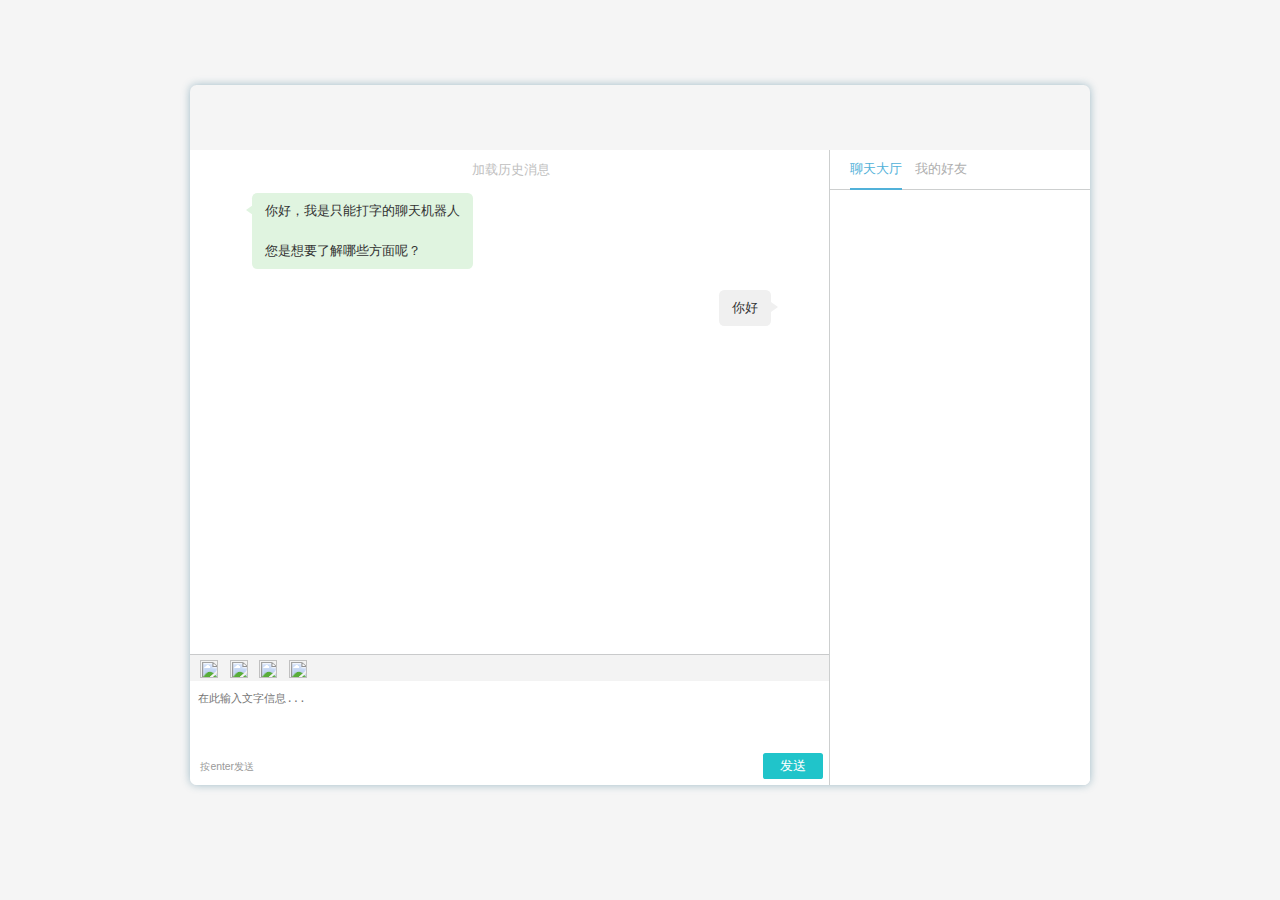
==== gb-web/src/main/resources/templates/msg2.html @ 9d057cdd "2020/4/21 v1.3" ====
<html lang="zh">
<head>
    <meta charset="utf-8">
    <meta http-equiv="X-UA-Compatible" content="IE=edge">
    <meta name="format-detection" content="telephone=no">
    <meta http-equiv="X-UA-Compatible" content="IE=edge,chrome=1">
    <meta name="viewport" content="width=device-width, initial-scale=1.0, user-scalable=0, minimum-scale=1.0, maximum-scale=1.0">
    <meta name="mobile-web-app-capable" content="yes">
    <meta name="apple-mobile-web-app-capable" content="yes">
    <meta content="yes" name="apple-mobile-web-app-capable">
    <meta content="yes" name="apple-touch-fullscreen">
    <meta name="full-screen" content="yes">
    <meta content="default" name="apple-mobile-web-app-status-bar-style">
    <meta name="screen-orientation" content="portrait">
    <meta name="browsermode" content="application">
    <meta name="msapplication-tap-highlight" content="no">
    <meta name="x5-orientation" content="portrait">
    <meta name="x5-fullscreen" content="true">
    <meta name="x5-page-mode" content="app">
    <base target="_blank">
    <title>会话_聊天机器人</title>
    <link rel="stylesheet" href="../static/css/chat.css">
    <script src="../static/js/jQuery/jQuery.js"></script>
</head>
<body lang="zh" style="background-color: whitesmoke">
<div class="abs cover contaniner" >
    <div class="abs cover pnl" >
<!--        <div class="top" style="height: 30px">美食家老八</div>-->
        <div class="abs cover pnl-body" id="pnlBody">
            <div class="abs cover pnl-left">
                <div class="abs cover pnl-msgs scroll" id="show">
                    <div class="msg min time" id="histStart">加载历史消息</div>
                    <div class="pnl-list" id="hists">
                        <!-- 历史消息 -->
                    </div>
                    <div class="pnl-list" id="msgs">
                        <div class="msg robot">
                            <div class="msg-left" >
                                <div class="msg-host photo" title="机器人" style="background-image: url(https://s1.ax1x.com/2020/04/06/GsWKDH.jpg)"></div>
                                <div class="msg-ball" title="今天 17:52:06">你好，我是只能打字的聊天机器人                <br><br>您是想要了解哪些方面呢？</div>
                            </div>
                        </div>
                        <div class="msg guest">
                            <div class="msg-right">
                                <div class="msg-host headDefault"></div>
                                <div class="msg-ball" title="今天 17:52:06">你好</div>
                            </div>
                        </div>
                    </div>
                    <div class="pnl-list hide" id="unreadLine">
                        <div class="msg min time unread">未读消息</div>
                    </div>
                </div>
                <div class="abs bottom pnl-text">
                    <div class="abs top pnl-warn" id="pnlWarn">
                        <div class="fl btns rel pnl-warn-free">
                            <img src="https://s1.ax1x.com/2020/04/06/GsWKDH.jpg" class="kh warn-btn" title="表情" id="emojiBtn" />
                            <img src="https://s1.ax1x.com/2020/04/06/GsWKDH.jpg" class="kh warn-btn" title="截屏" id="emojiBtn" />
                            <img src="https://s1.ax1x.com/2020/04/06/GsWKDH.jpg" class="kh warn-btn" title="图片" id="emojiBtn" />
                            <img src="https://s1.ax1x.com/2020/04/06/GsWKDH.jpg" class="kh warn-btn" title="保存" id="emojiBtn" />
                        </div>
                    </div>
                    <div class="abs cover pnl-input">
                        <textarea class="scroll" id="text" wrap="hard" placeholder="在此输入文字信息..."></textarea>
                        <div class="abs atcom-pnl scroll hide" id="atcomPnl">
                            <ul class="atcom" id="atcom"></ul>
                        </div>
                    </div>
                    <div class="abs br pnl-btn" id="submit" style="background-color: rgb(32, 196, 202); color: rgb(255, 255, 255);" onclick="SendMsg()">发送</div>
                    <div class="pnl-support" id="copyright"><a>按enter发送</a></div>
                </div>
            </div>
            <div class="abs right pnl-right">
                <div class="slider-container hide"></div>
                <div class="pnl-right-content">
                    <div class="pnl-tabs">
                        <div class="tab-btn active" id="hot-tab">聊天大厅</div>
                        <div class="tab-btn" id="rel-tab">我的好友</div>
                    </div>
                    <div class="pnl-hot">
                        <ul class="rel-list unselect" id="hots">
                            <!-- <li class="rel-item">这是一个问题，这是一个问题？</li> -->
                        </ul>
                    </div>
                    <div class="pnl-rel" style="display: none;">
                        <ul class="rel-list unselect" id="rels">
                            <!-- <li class="rel-item">这是一个问题，这是一个问题？</li> -->
                        </ul>
                    </div>
                </div>
            </div>
        </div>
    </div>
</div>
<script type="text/javascript">
    let hh =false;
    // 发送信息
    function SendMsg()
    {
        if (hh) {
            receiveMsg();
            hh= !hh;
            return;
        }
        hh= !hh;

        var text = document.getElementById("text");
        if (text.value == "" || text.value == null)
        {
        }
        else
        {
            AddMsg('default', SendMsgDispose(text.value));
            text.value = "";
        }
    }
    function receiveMsg() {
        AddMsg('美食家老八', SendMsgDispose(text.value));
    }
    // 发送的信息处理
    function SendMsgDispose(detail)
    {
        detail = detail.replace("\n", "<br>").replace(" ", "&nbsp;")
        return detail;
    }

    // 增加信息
    function AddMsg(user,content)
    {
        var str = CreadMsg(user, content);
        var msgs = document.getElementById("msgs");
        msgs.innerHTML = msgs.innerHTML + str;
    }

    // 生成内容
    function CreadMsg(user, content)
    {
        var str = "";
        if(user == 'default')
        {
            str = "<div class=\"msg guest\"><div class=\"msg-right\"><div class=\"msg-host headDefault\"></div><div class=\"msg-ball\" title=\"今天 17:52:06\">" + content +"</div></div></div>"
        }
        else
        {
            str = "<div class=\"msg robot\"><div class=\"msg-left\" worker=\"" + user + "\"><div class=\"msg-host photo\" style=\"background-image: url(https://s1.ax1x.com/2020/04/06/GsWKDH.jpg)\"></div><div class=\"msg-ball\" title=\"今天 17:52:06\">" + content + "</div></div></div>";
        }
        return str;
    }
</script>
</body>
</html>
---- gb-web/src/main/resources/static/css/chat.css ----
﻿@charset "utf-8";
	html {
	font-size:small;
	height:100%
}
body {
	font-family:'Microsoft Yahei' , '微软雅黑' , 'Hiragino Sans GB' , Tahoma , Helvetica , Arial , '宋体' , nimbussansl , liberationsans , freesans , clean , sans-serif , 'Segoe UI Emoji' , 'Segoe UI Symbol';
	min-height:100%;
	-webkit-box-sizing:border-box;
	-moz-box-sizing:border-box;
	box-sizing:border-box;
	background-color:#fff;
	margin:0;
	-webkit-background-size:cover;
	-moz-background-size:cover;
	background-size:cover;
	background-repeat:no-repeat;
	background-position:center
}
div {
	background-position:center;
	background-repeat:no-repeat
}
h4 {
    margin:0;
	padding:.5em;
	font-size:1.1em
}
p {
	font-size:1em;
	padding:.5em;
	margin:0
}
input[type=text],input[type=email],input[type=date],input[type=password],input[type=number],input[type=url],input[type=tel],textarea,select {
	padding:.85em 1.2em;
	line-height:1;
	border:1px solid rgba(0,0,0,0.15);
	color:rgba(0,0,0,0.7);
	-webkit-box-sizing:border-box;
	-moz-box-sizing:border-box;
	box-sizing:border-box;
	-webkit-appearance:none;
	-moz-appearance:none;
	appearance:none;
	-webkit-box-shadow:0 0 rgba(0,0,0,0.3) inset;
	box-shadow:0 0 rgba(0,0,0,0.3) inset;
	width:100%;
	outline:0;
	-webkit-transition:all 0.2s ease;
	-moz-transition:all 0.2s ease;
	-o-transition:all 0.2s ease;
	-ms-transition:all 0.2s ease;
	transition:all 0.2s ease;
	-webkit-tap-highlight-color:transparent;
}
input[type=text]:focuse,input[type=email]:focuse,input[type=date]:focuse,input[type=password]:focuse,input[type=number]:focuse,input[type=url]:focuse,input[type=tel]:focuse,textarea:focuse,select:focuse {
	border-bottom-left-radius:0;
	border-top-left-radius:0;
	-webkit-box-shadow:.3em 0 0 0 rgba(0,0,0,0.3) inset;
	box-shadow:.3em 0 0 0 rgba(0,0,0,0.3) inset
}
textarea {
	resize:none
}
select {
	background:-webkit-linear-gradient(rgba(0,0,0,0), rgba(0,0,0,0.05));
	background:-moz-linear-gradient(rgba(0,0,0,0), rgba(0,0,0,0.05));
	background:-o-linear-gradient(rgba(0,0,0,0), rgba(0,0,0,0.05));
	background:-ms-linear-gradient(rgba(0,0,0,0), rgba(0,0,0,0.05));
	background:linear-gradient(rgba(0,0,0,0), rgba(0,0,0,0.05))
}
input[type=radio],input[type=checkbox] {
	width:1em;
	height:1em
}
input[type=radio] {
	border-radius:1em
}
a {
	color:inherit;
}
a:active {
	color:inherit
}
article {
	max-width:1024px;
	padding:.5em;
	font-family:'Lucida Grande' , 'Lucida Sans Unicode' , 'Hiragino Sans GB' , 'WenQuanYi Micro Hei' , Verdana , Aril , sans-serif;
	margin:0 auto;
}
article h1 {
	color:#333
}
video {
	background-color:#000
}
.abs,.carousel-left,.carousel-right {
	position:absolute;
	z-index:100;
}
.abs.cover,.carousel-left.cover,.carousel-right.cover,.map,.map-body,.map-box,.msg.time:before,.msg.time:after,.post-pnl,.res,.res-body,.res-box,.slip,.rel-list,body.ifr.ifr2 .btn-head {
	position:absolute;
	top:0;
	left:0;
	right:0;
	bottom:0;
}
.abs.top,.carousel-left.top,.carousel-right.top,.map-head,.res-head {
	position:absolute;
	top:0;
	left:0;
	right:0;
}
.abs.bottom,.carousel-left.bottom,.carousel-right.bottom,.map-tabs,.res-tabs,.res-warn {
	position:absolute;
	bottom:0;
	left:0;
	right:0;
}
.abs.left,.carousel-left.left,.carousel-right.left,.res-pnl,.leaf:before {
	position:absolute;
	top:0;
	left:0;
	bottom:0;
}
.abs.right,.carousel-left.right,.carousel-right.right,.map-pnl {
	position:absolute;
	top:0;
	bottom:0;
	right:0;
}
.abs.tl,.carousel-left.tl,.carousel-right.tl,.carousel-item,.msg-left>.msg-host,.msg-left>.msg-ball:before,.cascade-item {
	position:absolute;
	top:0;
	left:0;
}
.abs.tr,.carousel-left.tr,.carousel-right.tr,.msg-right>.msg-host,.msg-right>.msg-ball:before {
	position:absolute;
	top:0;
	right:0;
}
.abs.bl,.carousel-left.bl,.carousel-right.bl {
	position:absolute;
	bottom:0;
	left:0;
}
.abs.br,.carousel-left.br,.carousel-right.br,.map-warn,.map-bar,.res-bar {
	position:absolute;
	bottom:0;
	right:0;
}
.rel,.list .item,.carousel,.carousel-box,.carousel-bar,.map-tab,.msg,.msg-ball,.msg-left,.msg-right,.post,.post-pic,.res-tab,.cascade,.leaf {
	position:relative;
	z-index:1000
}
.inl,.slip:before,.slip:after,.slip-inner {
	display:inline;
	vertical-align:bottom
}
.inb,.slip-row,.carousel-item,.cascade-item {
	display:inline-block;
	float:none !important;
	vertical-align:bottom
}
.hide,.node.fold>.tree {
	display:none
}
.fl,.msg-ball {
	float:left;
}
.fl.left,.msg-ball.left {
	float:left
}
.fl.right,.msg-ball.right {
	float:right
}
.fl.clb,.msg-ball.clb {
	clear:both
}
.fl.cll,.msg-ball.cll {
	clear:left
}
.fl.clr,.msg-ball.clr {
	clear:right
}
.ofhd,.nowrap,.map-item-btns,.msg,.msg-left,.msg-right,.msg-center,.slip,.carousel,.cascade {
	overflow:hidden
}
.bx {
	-webkit-box-sizing:border-box;
	-moz-box-sizing:border-box;
	box-sizing:border-box
}
.pd {
	padding:.5em
}
.mg {
	margin:.5em
}
.bg,.mask,.msg-host,.msg-audio-btn {
	-webkit-background-size:cover;
	-moz-background-size:cover;
	background-size:cover;
	background-repeat:no-repeat;
	background-position:center;
}
.bg.cover,.mask.cover,.msg-host.cover,.msg-audio-btn.cover {
	-webkit-background-size:cover;
	-moz-background-size:cover;
	background-size:cover
}
.bg.contain,.mask.contain,.msg-host.contain,.msg-audio-btn.contain {
	-webkit-background-size:contain;
	-moz-background-size:contain;
	background-size:contain
}
.bg.fix,.mask.fix,.msg-host.fix,.msg-audio-btn.fix {
	background-attachment:fixed
}
.list {
	margin:0;
	padding:0;
}
.list .item {
	display:block;
	overflow:hidden
}
.hide,.node.fold>.tree {
	display:none !important
}
.show {
	display:initial !important
}
.unselect,.map-box,.res-box,.slip {
	-webkit-user-select:none;
	-moz-user-select:none;
	-ms-user-select:none;
	user-select:none
}
.nowrap,.slip,.carousel,.cascade {
	white-space:nowrap
}
.blink {
	opacity:1;
	-ms-filter:none;
	filter:none;
	-webkit-animation:blink 5s linear;
	-moz-animation:blink 5s linear;
	-o-animation:blink 5s linear;
	-ms-animation:blink 5s linear;
	animation:blink 5s linear
}
@-moz-keyframes blink {
	from {
	opacity:1;
	-ms-filter:none;
	filter:none
}
10% {
	opacity:0;
	-ms-filter:"progid:DXImageTransform.Microsoft.Alpha(Opacity=0)";
	filter:alpha(opacity=0)
}
20% {
	opacity:1;
	-ms-filter:none;
	filter:none
}
30% {
	opacity:0;
	-ms-filter:"progid:DXImageTransform.Microsoft.Alpha(Opacity=0)";
	filter:alpha(opacity=0)
}
40% {
	opacity:1;
	-ms-filter:none;
	filter:none
}
50% {
	opacity:0;
	-ms-filter:"progid:DXImageTransform.Microsoft.Alpha(Opacity=0)";
	filter:alpha(opacity=0)
}
60% {
	opacity:1;
	-ms-filter:none;
	filter:none
}
70% {
	opacity:0;
	-ms-filter:"progid:DXImageTransform.Microsoft.Alpha(Opacity=0)";
	filter:alpha(opacity=0)
}
80% {
	opacity:1;
	-ms-filter:none;
	filter:none
}
90% {
	opacity:0;
	-ms-filter:"progid:DXImageTransform.Microsoft.Alpha(Opacity=0)";
	filter:alpha(opacity=0)
}
to {
	opacity:1;
	-ms-filter:none;
	filter:none
}
}@-webkit-keyframes blink {
	from {
	opacity:1;
	-ms-filter:none;
	filter:none
}
10% {
	opacity:0;
	-ms-filter:"progid:DXImageTransform.Microsoft.Alpha(Opacity=0)";
	filter:alpha(opacity=0)
}
20% {
	opacity:1;
	-ms-filter:none;
	filter:none
}
30% {
	opacity:0;
	-ms-filter:"progid:DXImageTransform.Microsoft.Alpha(Opacity=0)";
	filter:alpha(opacity=0)
}
40% {
	opacity:1;
	-ms-filter:none;
	filter:none
}
50% {
	opacity:0;
	-ms-filter:"progid:DXImageTransform.Microsoft.Alpha(Opacity=0)";
	filter:alpha(opacity=0)
}
60% {
	opacity:1;
	-ms-filter:none;
	filter:none
}
70% {
	opacity:0;
	-ms-filter:"progid:DXImageTransform.Microsoft.Alpha(Opacity=0)";
	filter:alpha(opacity=0)
}
80% {
	opacity:1;
	-ms-filter:none;
	filter:none
}
90% {
	opacity:0;
	-ms-filter:"progid:DXImageTransform.Microsoft.Alpha(Opacity=0)";
	filter:alpha(opacity=0)
}
to {
	opacity:1;
	-ms-filter:none;
	filter:none
}
}@-o-keyframes blink {
	from {
	opacity:1;
	-ms-filter:none;
	filter:none
}
10% {
	opacity:0;
	-ms-filter:"progid:DXImageTransform.Microsoft.Alpha(Opacity=0)";
	filter:alpha(opacity=0)
}
20% {
	opacity:1;
	-ms-filter:none;
	filter:none
}
30% {
	opacity:0;
	-ms-filter:"progid:DXImageTransform.Microsoft.Alpha(Opacity=0)";
	filter:alpha(opacity=0)
}
40% {
	opacity:1;
	-ms-filter:none;
	filter:none
}
50% {
	opacity:0;
	-ms-filter:"progid:DXImageTransform.Microsoft.Alpha(Opacity=0)";
	filter:alpha(opacity=0)
}
60% {
	opacity:1;
	-ms-filter:none;
	filter:none
}
70% {
	opacity:0;
	-ms-filter:"progid:DXImageTransform.Microsoft.Alpha(Opacity=0)";
	filter:alpha(opacity=0)
}
80% {
	opacity:1;
	-ms-filter:none;
	filter:none
}
90% {
	opacity:0;
	-ms-filter:"progid:DXImageTransform.Microsoft.Alpha(Opacity=0)";
	filter:alpha(opacity=0)
}
to {
	opacity:1;
	-ms-filter:none;
	filter:none
}
}@keyframes blink {
	from {
	opacity:1;
	-ms-filter:none;
	filter:none
}
10% {
	opacity:0;
	-ms-filter:"progid:DXImageTransform.Microsoft.Alpha(Opacity=0)";
	filter:alpha(opacity=0)
}
20% {
	opacity:1;
	-ms-filter:none;
	filter:none
}
30% {
	opacity:0;
	-ms-filter:"progid:DXImageTransform.Microsoft.Alpha(Opacity=0)";
	filter:alpha(opacity=0)
}
40% {
	opacity:1;
	-ms-filter:none;
	filter:none
}
50% {
	opacity:0;
	-ms-filter:"progid:DXImageTransform.Microsoft.Alpha(Opacity=0)";
	filter:alpha(opacity=0)
}
60% {
	opacity:1;
	-ms-filter:none;
	filter:none
}
70% {
	opacity:0;
	-ms-filter:"progid:DXImageTransform.Microsoft.Alpha(Opacity=0)";
	filter:alpha(opacity=0)
}
80% {
	opacity:1;
	-ms-filter:none;
	filter:none
}
90% {
	opacity:0;
	-ms-filter:"progid:DXImageTransform.Microsoft.Alpha(Opacity=0)";
	filter:alpha(opacity=0)
}
to {
	opacity:1;
	-ms-filter:none;
	filter:none
}
}.carousel-box,.carousel-bar {
	width:1073px;
	margin:0 auto;
	white-space:nowrap;
	overflow:hidden;
}
.carousel-box {
	height:425px;
}
.carousel-item,.cascade-item {
	z-index:1000;
	font-style:normal;
	opacity:0;
	-ms-filter:"progid:DXImageTransform.Microsoft.Alpha(Opacity=0)";
	filter:alpha(opacity=0);
}
.carousel-item.front,.cascade-item.front {
	z-index:10000
}
.carousel-bar {
	height:45px;
	z-index:10000;
	line-height:45px;
}
.carousel-bar i {
	width:19px;
	height:3px;
	background-color:#efefef;
	display:inline-block;
	margin:4px;
	cursor:pointer;
}
.carousel-bar i.active {
	background-color:#fff;
	height:6px
}
.carousel-btn {
	position:relative;
	width:1073px;
	margin:0 auto;
	opacity:0;
	-ms-filter:"progid:DXImageTransform.Microsoft.Alpha(Opacity=0)";
	filter:alpha(opacity=0);
	-webkit-transition:opacity 0.3s ease-in-out;
	-moz-transition:opacity 0.3s ease-in-out;
	-o-transition:opacity 0.3s ease-in-out;
	-ms-transition:opacity 0.3s ease-in-out;
	transition:opacity 0.3s ease-in-out;
}
.carousel-left,.carousel-right {
	width:4em;
	height:6em;
	bottom:205px;
	z-index:100000;
	-webkit-background-size:auto 80%;
	-moz-background-size:auto 80%;
	background-size:auto 80%;
	background-position:center;
	background-repeat:norepeat;
	cursor:pointer;
}
.carousel-left:hover,.carousel-right:hover {
	background-color:#fff;
	background-color:rgba(255,255,255,0.2)
}
.carousel-left {
	left:-5em;
	background-image:url("./files/images/btns/carousel_left_7a4857e138.png")
}
.carousel-right {
	right:-5em;
	background-image:url("./files/images/btns/carousel_right_a8d712e6cd.png")
}
.carousel:hover .carousel-btn,.cascade:hover .carousel-btn {
	opacity:1;
	-ms-filter:none;
	filter:none
}
.map {
	background-color:#fff;
}
.map-head {
	z-index:10000;
	-webkit-box-shadow:0 1px 2px 2px #d8d8d6;
	box-shadow:0 1px 2px 2px #d8d8d6;
	background-color:#fff;
	height:5em;
}
.map-menu {
	height:4em;
}
.map-close {
	float:right;
	margin:.75em;
	width:2.5em;
	height:2.5em;
	border-radius:2em;
	line-height:2.5em;
	text-align:center;
	cursor:pointer
}
.map-tabs {
	left:1em;
	right:1em;
	white-space:nowrap;
	overflow:hidden;
}
.map-tab {
	display:inline-block;
	vertical-align:bottom;
	text-align:center;
	width:10em;
	height:4em;
	line-height:4em;
	padding:0 .5em;
	border-top-left-radius:.2em;
	border-top-right-radius:.2em;
	margin:0 .2em;
	cursor:pointer;
	white-space:nowrap;
	overflow:hidden;
	-o-text-overflow:ellipsis;
	text-overflow:ellipsis;
}
.map-tab:hover {
	opacity:.9;
	-ms-filter:"progid:DXImageTransform.Microsoft.Alpha(Opacity=90)";
	filter:alpha(opacity=90)
}
.map-tab.active {
	color:#207cc4
}
.map-body {
	top:5em;
	background-color:#eeedeb;
	color:#444;
}
.map-pnl {
	width:20em;
	border-left:1px solid #d1cfcd;
	z-index:10001;
	overflow:auto;
}
.map-item {
	margin:.5em;
	padding:.5em;
	border-bottom:1px solid #dedede;
}
.map-item-text {
	line-height:2
}
.map-item-input {
	display:none
}
.map-item.inedit .map-item-text {
	display:none
}
.map-item.inedit .map-item-input {
	display:block
}
.map-item.active>.map-item-text {
	color:#2cad81;
	font-weight:bold
}
.map-item-btns {
	font-size:.9em;
}
.map-item-btn {
	float:right;
	margin:.2em;
	padding:.3em 1em;
	color:#3c81c3;
	border-radius:.2em;
	cursor:pointer;
}
.map-item-btn:hover {
	opacity:.9;
	-ms-filter:"progid:DXImageTransform.Microsoft.Alpha(Opacity=90)";
	filter:alpha(opacity=90)
}
.map-box {
	right:20em
}
.map-warn {
	width:14em;
	margin:0 3em;
	bottom:.5em !important;
	border-radius:.3em;
	background-color:#555;
	color:#eee;
	padding:.5em;
	z-index:100000;
	-webkit-transition:display 1s ease;
	-moz-transition:display 1s ease;
	-o-transition:display 1s ease;
	-ms-transition:display 1s ease;
	transition:display 1s ease
}
.map-bar {
	z-index:10000;
	left:20em;
	border-left:1px solid #d1cfcd;
	padding:0 .5em;
	overflow:hidden;
	line-height:3em;
	height:3em;
}
.map-path {
	padding:0 1em;
	float:left;
}
.map-path:before {
	content:"分类："
}
.map-path-item:before {
	content:"/";
	display:inline-block;
	height:3em;
	padding:0 .2em
}
.map-info {
	float:left;
}
.map-select {
	cursor:pointer;
}
.map-select:before {
	content:"已选中 "
}
.map-select:after {
	content:" 个"
}
.map-select:hover {
	color:#207cc4;
}
.map-select:hover:before {
	content:"取消选择 "
}
.map-bat {
	float:right;
	overflow:hidden;
}
.map-bat-btn {
	float:left;
	margin:.5em;
	padding:0 .5em;
	line-height:2em;
	color:#fff;
	background-color:#454545;
	border-radius:.2em;
	cursor:pointer
}
.map.fold .map-head {
	height:4em
}
.map.fold .map-menu {
	float:right
}
.map.fold .map-tabs {
	right:3em
}
.map.fold .map-links {
	display:none
}
.map.fold .map-body {
	top:4em
}
.mask {
	z-index:1000
}
.msg {
	padding:.3em .3em;
}
.msg-host {
	top:.5em;
	-webkit-border-radius:2em;
	border-radius:2em;
	width:2.5em;
	height:2.5em;
	background-color:#6fbdf3;
	color:#fff;
	overflow:hidden;
	text-align:center;
}
.msg-host>i {
	font-size:2em;
	line-height:1.25
}
.msg-ball {
	line-height:1.3;
	padding:.7em 1em;
	margin:.5em 4em;
	border-radius:.4em;
	min-width:2em;
	max-width:100%;
	background-color:#efefef;
}
.msg-ball:before {
	content:"";
	top:.85em !important;
	width:0;
	height:0;
	border-style:solid
}
.emoji {
	vertical-align:middle
}
.msg-ball.link {
	max-width:60%;
	padding:1px
}
.link-container {
	max-width:24em;
	cursor:pointer;
	background-color:#fff;
}
.link-container.nowrap {
	padding:8px;
	border:1px solid #e5e5e5;
	border-radius:5px;
	white-space:normal;
	-webkit-box-shadow:1px 1px 3px 0 #e6e5e3;
	box-shadow:1px 1px 3px 0 #e6e5e3
}
.link-title {
	color:#000;
	font-size:1em;
	font-weight:bold;
	line-height:1.5;
	word-break:break-word
}
.link-content {
	position:relative;
	margin-top:.5em;
}
.link-left {
	margin-right:4.5em;
	vertical-align:middle;
	min-height:4em;
	max-height:5em;
	-o-text-overflow:ellipsis;
	text-overflow:ellipsis;
	word-break:break-word;
	overflow:hidden;
}
.link-left .link-desc {
	color:#777;
	font-size:.8em;
	line-height:1.3;
	display:inline-block;
	-o-text-overflow:ellipsis;
	text-overflow:ellipsis;
	word-break:break-word;
	overflow:hidden;
	max-height:5em;
	display:-webkit-box;
	-webkit-box-orient:vertical;
	-webkit-line-clamp:4
}
.link-img {
	width:4em;
	height:4em;
	position:absolute;
	right:0;
	top:0;
	-webkit-background-size:cover;
	-moz-background-size:cover;
	background-size:cover;
	background-repeat:no-repeat;
	background-position:center
}
.msg-ball.img {
	padding:.2em;
	max-width:60%;
	min-height:2em;
}
.msg-ball.img >img,.msg-ball.img >video {
	max-width:100%;
	max-height:15em;
	vertical-align:bottom
}
.msg-ball.img .img-container >img {
	max-width:100%;
	max-height:15em;
	vertical-align:bottom
}
.msg-ball.audio {
	padding:.2em 1em;
	cursor:pointer;
}
.msg-audio-btn {
	width:2em;
	height:2em;
	background-image:url("../lib/files/images/play_d3902da6d6.gif");
	background-position:center top;
}
.msg-audio-btn.playing {
	background-position:center bottom
}
.msg-anchor {
	color:#50a7dc;
	text-decoration:none;
	word-break:break-all;
	cursor:pointer
}
.msg-left>.msg-host {
	left:.5em
}
.msg-left>.msg-ball {
	float:left;
}
.msg-left>.msg-ball:before {
	left:-.5em;
	border-color:transparent #efefef transparent transparent;
	border-width:.4em .6em .4em 0
}
.msg-right>.msg-host {
	right:.5em
}
.msg-right>.msg-ball {
	float:right;
}
.msg-right>.msg-ball:before {
	right:-.55em;
	border-color:transparent transparent transparent #efefef;
	border-width:.4em 0 .4em .6em
}
.msg-center {
	max-width:25em;
	width:100%;
	margin:0 auto !important;
	border:1px solid #cdcdcd;
	-webkit-box-shadow:1px 1px 5px 0 #cdcdcd;
	box-shadow:1px 1px 5px 0 #cdcdcd
}
.msg.time {
	text-align:center;
	color:#999;
	line-height:0;
	height:1px;
	margin:1.5em 2em;
	overflow:visible;
	padding:0;
}
.msg.time:before,.msg.time:after {
	content:"";
	height:1px;
	background-color:#e9e9e9
}
.msg.time:before {
	right:65% !important
}
.msg.time:after {
	left:65% !important
}
.msg.min .msg-host {
	display:none
}
.msg.min .msg-ball {
	margin:.5em 1em
}
.post {
	border:1px solid #d7d7d5;
	-webkit-box-shadow:1px 1px 3px 0 #e6e5e3;
	box-shadow:1px 1px 3px 0 #e6e5e3;
	overflow:hidden;
	margin:.5em;
	background-color:#fff;
	border-radius:5px;
}
.post-pnl {
	z-index:10000;
}
.post-pnl-btn {
	display:none;
	margin:.5em .5em 0 0;
	padding:.3em .5em;
	border-radius:.3em;
	color:#fff;
	background-color:#454545;
	float:right;
	cursor:pointer
}
.post-pic-img {
	display:block;
	max-height:12em;
	max-width:100%;
	margin:0 auto
}
.post-pic-title {
	padding:.5em;
	line-height:1.5em;
	text-align:center
}
.post-pic-bottom {
	border-top:1px solid #f2f2f2;
	padding:.5em;
}
.post-pic-time {
	float:left;
	color:#999
}
.post-pic-size {
	float:right;
	color:#999
}
.post-audio-img {
	width:100%;
	height:0;
	padding-bottom:62%;
	background-color:#c0dbee;
	-webkit-background-size:35% auto;
	-moz-background-size:35% auto;
	background-size:35% auto;
	background-repeat:no-repeat;
	background-position:center;
	background-image:url("../lib/files/images/voice/mute_ea7b5f05f7.png");
}
.post-audio-img.playing {
	background-image:url("../lib/files/images/voice/wave_4454db0c64.gif")
}
.post-audio-pnl {
	padding:.5em;
	overflow:hidden;
	color:#333;
}
.post-audio-title {
	float:left
}
.post-audio-size {
	float:right
}
.post-single {
	padding:.5em;
}
.post-single-title {
	font-weight:bold;
	line-height:2em
}
.post-single-time {
	font-size:.9em;
	color:#777;
	line-height:1.5em
}
.post-single-img {
	height:0;
	padding-bottom:65%;
	background-color:#f5f5f5;
	border-radius:.1em;
	margin-top:1em;
	background-position:center;
	background-repeat:no-repeat;
	-webkit-background-size:cover;
	-moz-background-size:cover;
	background-size:cover
}
.post-single-desc {
	color:#777;
	line-height:1.3em;
	font-size:.8em;
	margin-top:1em;
	text-indent:2em
}
.post-single-link {
	font-weight:bold;
	font-size:.9em;
	line-height:2em;
	margin-top:1em;
	color:#000;
	cursor:pointer
}
.card .img-container {
	width:100%;
}
.card .img-container >img {
	max-width:100%;
	max-height:18em;
	width:24em;
	height:auto;
	object-fit:cover
}
.card .post-single-img {
	margin-top:0
}
.card .post-card-desc {
	display:block;
	color:#999;
	line-height:1.5em;
	font-size:1em !important;
	border-top:1px solid #dedede;
	margin-bottom:-.2em;
	margin-top:.2em;
	padding-top:.2em
}
.post-multi-item {
	padding:.5em;
	position:relative;
	border-top:1px solid #dedede;
	cursor:pointer;
}
.post-multi-item:first-child {
	border-top:0
}
.post-multi-img {
	width:100%;
	height:0;
	padding-bottom:50%;
	background-color:#f5f5f5;
	background-position:center;
	-webkit-background-size:cover;
	-moz-background-size:cover;
	background-size:cover;
	background-repeat:no-repeat;
	position:relative;
}
.post-multi-label {
	position:absolute;
	left:0;
	bottom:0;
	font-size:.8em;
	width:100%;
	line-height:2;
	background-color:rgba(0,0,0,0.5);
	color:#fff;
	text-indent:.5em;
	white-space:nowrap;
	overflow:hidden;
	-o-text-overflow:ellipsis;
	text-overflow:ellipsis;
	cursor:pointer
}
.post-multi-left {
	margin-right:3.5em;
	line-height:3;
	vertical-align:middle;
	min-height:3em;
	overflow:hidden;
}
.post-multi-title {
	line-height:1.5;
	display:inline-block;
	vertical-align:middle;
	cursor:pointer
}
.post-multi-pic {
	width:3em;
	height:3em;
	position:absolute;
	right:.5em;
	top:.5em;
	-webkit-background-size:cover;
	-moz-background-size:cover;
	background-size:cover;
	background-repeat:no-repeat;
	background-position:center
}
.post:hover {
	opacity:.9;
	-ms-filter:"progid:DXImageTransform.Microsoft.Alpha(Opacity=90)";
	filter:alpha(opacity=90);
}
.post:hover .post-pnl-btn {
	display:block
}
.post.active .post-pnl {
	background-color:rgba(32,124,196,0.5)
}
.img-container {
	display:inline-block
}
.img-loading,.img-err {
	position:relative;
	max-width:100%;
	height:15em;
	width:10em;
	background-color:#e6e6e6;
}
.img-loading:before,.img-err:before {
	display:inline-block;
	position:absolute;
	content:'';
	width:3.5em;
	height:3.5em;
	top:50%;
	left:50%;
	-webkit-transform:translate(-50%,-50%);
	-moz-transform:translate(-50%,-50%);
	-o-transform:translate(-50%,-50%);
	-ms-transform:translate(-50%,-50%);
	transform:translate(-50%,-50%);
	background-repeat:no-repeat;
	background-position:center;
	-webkit-background-size:3em 3em;
	-moz-background-size:3em 3em;
	background-size:3em 3em;
	background-image:url("../lib/files/images/btns/loading_64d2ec58bc.gif")
}
.img-err:before {
	background-image:url("../lib/files/images/btns/refresh_5abc4fd673.png")
}
.res {
	background-color:#fff;
}
.res-head {
	z-index:10000;
	-webkit-box-shadow:0 1px 2px 2px #d8d8d6;
	box-shadow:0 1px 2px 2px #d8d8d6;
	background-color:#fff;
	height:5em;
}
.res-menu {
	height:4em;
}
.res-close {
	float:right;
	margin:.75em;
	width:2.5em;
	height:2.5em;
	border-radius:2em;
	line-height:2.5em;
	text-align:center;
	cursor:pointer
}
.res-tabs {
	left:1em;
	right:1em;
	white-space:nowrap;
	overflow:hidden;
}
.res-tab {
	display:inline-block;
	vertical-align:bottom;
	text-align:center;
	width:10em;
	height:4em;
	line-height:4em;
	padding:0 .5em;
	border-top-left-radius:.2em;
	border-top-right-radius:.2em;
	margin:0 .2em;
	cursor:pointer;
	white-space:nowrap;
	overflow:hidden;
	-o-text-overflow:ellipsis;
	text-overflow:ellipsis;
}
.res-tab:hover {
	opacity:.9;
	-ms-filter:"progid:DXImageTransform.Microsoft.Alpha(Opacity=90)";
	filter:alpha(opacity=90)
}
.res-tab.active {
	color:#207cc4
}
.res-body {
	top:5em;
	background-color:#eeedeb;
	color:#444;
}
.res-pnl {
	width:20em;
	border-right:1px solid #d1cfcd;
	z-index:10001;
	overflow:auto
}
.res-box {
	left:20em;
	bottom:3em;
	padding:.5em;
	overflow:auto;
}
.res-lane {
	width:20%;
	float:left
}
.res-table {
	width:100%
}
.res-grid {
	float:left
}
.res-warn {
	width:20em;
	margin:0 auto;
	left:20em;
	bottom:3.5em !important;
	border-radius:.3em;
	background-color:#555;
	color:#eee;
	padding:.5em;
	z-index:100000;
	text-align:center;
	-webkit-transition:display 1s ease;
	-moz-transition:display 1s ease;
	-o-transition:display 1s ease;
	-ms-transition:display 1s ease;
	transition:display 1s ease
}
.res-bar {
	z-index:10000;
	left:20em;
	border-left:1px solid #d1cfcd;
	padding:0 .5em;
	overflow:hidden;
	line-height:3em;
	height:3em;
}
.res-path {
	padding:0 1em;
	float:left;
}
.res-path:before {
	content:"分类："
}
.res-path-item:before {
	content:"/";
	display:inline-block;
	height:3em;
	padding:0 .2em
}
.res-info {
	float:left;
}
.res-select {
	cursor:pointer;
}
.res-select:before {
	content:"已选中 "
}
.res-select:after {
	content:" 个"
}
.res-select:hover {
	color:#207cc4;
}
.res-select:hover:before {
	content:"取消选择 "
}
.res-bat {
	float:right;
	overflow:hidden;
	padding:0 1.5em;
}
.res-bat-btn {
	float:left;
	margin:.5em;
	padding:0 1.5em;
	line-height:2em;
	color:#fff;
	background-color:#454545;
	border-radius:.2em;
	cursor:pointer
}
.res.fold .res-head {
	height:4em
}
.res.fold .res-menu {
	float:right
}
.res.fold .res-tabs {
	right:3em
}
.res.fold .res-links {
	display:none
}
.res.fold .res-body {
	top:4em
}
.slip-row {
	vertical-align:top
}
.carousel-item,.cascade-item {
	width:100%;
	height:100%
}
.cascade {
	white-space:normal
}
.tree {
	display:block;
	padding-left:2em;
}
.node {
	list-style-type:none;
}
.leaf {
	line-height:2em;
	cursor:pointer;
	display:inline-block;
	min-width:10em;
}
.leaf:hover {
	opacity:.9;
	-ms-filter:"progid:DXImageTransform.Microsoft.Alpha(Opacity=90)";
	filter:alpha(opacity=90)
}
.leaf:before {
	left:-1.5em;
	margin:auto 0;
	height:1.5em;
	line-height:1.8em
}
.leaf.end {
	cursor:default;
	opacity:.5;
	-ms-filter:"progid:DXImageTransform.Microsoft.Alpha(Opacity=50)";
	filter:alpha(opacity=50);
}
.leaf.end.avail {
	opacity:1;
	-ms-filter:none;
	filter:none;
	cursor:pointer
}
.leaf.end:before {
	display:none
}
.leaf.active {
	color:#008bff
}
.icon,.kh {
	display:inline-block;
	font-size:inherit;
	font-weight:normal;
	font-style:normal;
	text-rendering:auto;
	text-transform:translate(0,0);
	-webkit-font-smoothing:antialiased;
	-moz-osx-font-smoothing:grayscale;
}
.icon:before,.kh:before {
	width:1.0714em;
	vertical-align:-4%;
	speak:none;
	text-align:center;
	font-variant:normal;
	line-height:1em
}
.kh-bg {
	-webkit-background-size:cover;
	-moz-background-size:cover;
	background-size:cover;
	background-position:center;
	background-repeat:no-repeat;
	border-radius:10em;
	color:transparent !important;
}
.kh-bg:before {
	color:transparent !important
}
@font-face {
	font-family:"kh";
	src:url("files/fonts/kh/kh_a5d0520748.eot");
	src:url("files/fonts/kh/kh_a5d0520748.eot?#iefix") format("embedded-opentype"),url("files/fonts/kh/kh_8d6a34244c.woff2") format("woff2"),url("files/fonts/kh/kh_fde7ac860c.woff") format("woff"),url("files/fonts/kh/kh_235dd19369.ttf") format("truetype"),url("files/fonts/kh/kh_58263bc811.svg#kh") format("svg")
}
.kh {
	font-family:"kh";
}
[class^="kh-"]:before {
	font-family:"kh"
}
.kh-v5kf::before {
	content:"\E800"
}
.kh-play::before {
	content:"\E801"
}
.kh-back::before {
	content:"\E802"
}
.kh-robot::before {
	content:"\E803"
}
.kh-mute::before {
	content:"\E804"
}
.kh-phone::before {
	content:"\E805"
}
.kh-time::before {
	content:"\E806"
}
.kh-msg::before {
	content:"\E807"
}
.kh-card::before {
	content:"\E808"
}
.kh-like::before {
	content:"\E809"
}
.kh-manual::before {
	content:"\E80A"
}
.kh-warn::before {
	content:"\E80B"
}
.kh-person::before {
	content:"\E80C"
}
.kh-balloon::before {
	content:"\E80D"
}
.kh-face::before {
	content:"\E80E"
}
.kh-addr::before {
	content:"\E80F"
}
.kh-img::before {
	content:"\E810"
}
.kh-ques::before {
	content:"\E811"
}
.kh-menu::before {
	content:"\E812"
}
.kh-down::before {
	content:"\E813"
}
.kh-maximize::before {
	content:"\E814"
}
.kh-tel::before {
	content:"\E815"
}
.kh-left::before {
	content:"\E816"
}
.kh-rot-wise::before {
	content:"\E817"
}
.kh-rot-anti::before {
	content:"\E818"
}
.kh-scrshot::before {
	content:"\E819"
}
.kh-mlike::before {
	content:"\E81A"
}
.kh-mmsg::before {
	content:"\E81B"
}
.kh-mplay::before {
	content:"\E81C"
}
.kh-mmute::before {
	content:"\E81D"
}
.kh-mmanual::before {
	content:"\E81E"
}
.kh-mques::before {
	content:"\E81F"
}
.kh-iadd::before {
	content:"\E821"
}
.kh-yes::before {
	content:"\E822"
}
.kh-no::before {
	content:"\E823"
}
.kh-close::before {
	content:"\E824"
}
.kh-pic::before {
	content:"\E826"
}
.kh-talk::before {
	content:"\E830"
}
.kh-suggest::before {
	content:"\E831"
}
.kh-up::before {
	content:"\E832"
}
.kh-v5logo::before {
	content:"\E833"
}
.kh-wangwang::before {
	content:"\E834"
}
.kh-bubble::before {
	content:"\E835"
}
.kh-qq::before {
	content:"\E836"
}
.kh-qrcode::before {
	content:"\E837"
}
.kh-smile::before {
	content:"\E838"
}
.kh-send::before {
	content:"\E839"
}
.kh {
	font-family:"kh";
	font-style:normal;
	font-weight:normal;
	speak:none;
	display:inline-block;
	text-decoration:inherit;
	width:1em;
	margin-right:.2em;
	text-align:center;
	font-variant:normal;
	text-transform:none;
	line-height:1em;
	margin-left:.2em;
	-webkit-font-smoothing:antialiased;
	-moz-osx-font-smoothing:grayscale;
	-webkit-background-size:contain;
	-moz-background-size:contain;
	background-size:contain;
	background-repeat:no-repeat;
	background-position:center
}
.input-mask {
	position:relative;
	background-color:#fff;
	-webkit-overflow-scrolling:touch;
	overflow-y:scroll;
	color:#000;
	padding:8px 2px;
	z-index:1000000;
	font-size:small;
}
.input-mask .recon-tip {
	position:absolute;
	top:50%;
	left:0;
	right:0;
	margin:0 auto;
	text-align:center;
	-webkit-transform:translateY(-50%);
	-moz-transform:translateY(-50%);
	-o-transform:translateY(-50%);
	-ms-transform:translateY(-50%);
	transform:translateY(-50%);
}
.input-mask .recon-tip i {
	color:#209de9;
	cursor:pointer;
	font-style:normal;
}
.input-mask .recon-tip i:hover {
	color:#20e4e9
}
.mask {
	background-color:rgba(0,0,0,0.7);
	-webkit-overflow-scrolling:touch;
	overflow-y:scroll;
}
.mask:after {
	content:"关闭";
	cursor:pointer;
	position:absolute;
	right:1.8em;
	top:1em;
	z-index:1000000;
	display:block;
	overflow:hidden;
	height:1.5em;
	border-radius:1.5em;
	border:1px solid #dedede;
	background-color:rgba(255,255,255,0.7);
	line-height:1.5em;
	padding:0 1em
}
.mask.unclose:after {
	display:none
}
.loading {
	background-color:#fff;
	background-repeat:no-repeat;
	background-position:center;
	-webkit-background-size:3em auto;
	-moz-background-size:3em auto;
	background-size:3em auto;
	background-image:url("../lib/files/images/btns/loading_64d2ec58bc.gif");
}
.loading.refresh {
	cursor:pointer;
	background-image:url("../lib/files/images/btns/refresh_5abc4fd673.png")
}
.link-pnl {
	display:block;
	border:0;
	width:1000px;
	max-width:100%;
	height:100%;
	margin:0 auto;
	background-color:#fff
}
.prev-btn {
	position:absolute;
	bottom:.5em;
	right:.5em;
	-webkit-border-radius:400px;
	border-radius:400px;
	background-color:rgba(255,255,255,0.9);
	cursor:pointer;
	text-align:center;
	z-index:100000;
	-webkit-appearance:none;
}
.prev-btn.img-rot {
	font-size:2em;
	line-height:1.4;
	padding:0 .2em
}
.pnl-mask {
	z-index:2147483647;
	background-color:rgba(0,0,0,0);
	position:absolute;
	top:0;
	left:0;
	right:0;
	bottom:0
}
.img-loading {
	z-index:2147483647;
	background-color:rgba(255,255,255,0.65);
	background-repeat:no-repeat;
	background-position:center;
	-webkit-background-size:3em auto;
	-moz-background-size:3em auto;
	background-size:3em auto;
	background-image:url("../lib/files/images/btns/loading_64d2ec58bc.gif");
}
.img-loading.refresh {
	cursor:pointer;
	background-image:url("../lib/files/images/btns/refresh_5abc4fd673.png")
}
*::-webkit-scrollbar {
	width:3px;
	margin-left:-3px;
	background-color:transparent
}
*::-webkit-scrollbar-thumb {
	border-radius:3px;
	background-color:#484a4b
}
body {
	background:#fff
}
.body-bg {
	display:none
}
#cameraBtn {
	display:none
}
#histStart {
	cursor:pointer;
	margin:0;
	height:2em;
	line-height:2em;
	font-size:1em;
	outline:none;
	background-color:transparent;
}
#histStart .loading {
	-webkit-background-size:2em auto;
	-moz-background-size:2em auto;
	background-size:2em auto
}
#histStart:hover {
	color:#999
}
#histStart:focus,#histStart:active {
	color:#999;
	background-color:transparent
}
#humanBtn {
	width:auto;
}
#humanBtn:after {
	content:'转人工';
	display:inline;
	vertical-align:17%;
	font-size:.7em
}
.kh.warn-btn:active {
	color:#999
}
.kh.warn-btn:hover {
	color:#999;
}
.kh.warn-btn:hover:after {
	color:#999
}
.contaniner {
	margin:0
}
.pnl-head-sm {
	display:none;
	-webkit-box-shadow:0 3px 10px -1px rgba(123,121,129,0.2);
	box-shadow:0 3px 10px -1px rgba(123,121,129,0.2)
}
.pnl-head {
	height:5em;
	background-color:#484a4b;
	-webkit-box-shadow:0 3px 10px -1px rgba(123,121,129,0.2);
	box-shadow:0 3px 10px -1px rgba(123,121,129,0.2);
}
.pnl-opt,.pnl-about {
	font-size:1.8em;
	line-height:2.85em;
	float:right;
	width:2.5em;
	color:#ececec;
	cursor:pointer;
	text-align:center;
}
.pnl-opt.pnl-esc,.pnl-about.pnl-esc,.pnl-opt.pnl-voice,.pnl-about.pnl-voice,.pnl-opt.pnl-max,.pnl-about.pnl-max,.pnl-opt.pnl-min,.pnl-about.pnl-min {
	display:none
}
.pnl-hl {
	position:absolute;
	top:20%;
	height:60%;
	width:auto;
	left:1em
}
.pnl-site {
	position:absolute;
	top:.7em;
	left:.8em;
	font-size:1.6em;
	color:#fff
}
.pnl-body {
	top:5em !important;
	z-index:-1
}
.sp {
	position:relative;
	text-align:center;
	height:1px;
	margin:1.5em 2em;
	line-height:0;
	color:#ababab;
}
.sp:before,.sp:after {
	content:"";
	background-color:#cdcdcd;
	height:1px
}
.sp:before {
	position:absolute;
	left:0;
	top:0;
	bottom:0;
	right:65%;
}
.sp:after {
	position:absolute;
	right:0;
	top:0;
	bottom:0;
	left:65%;
}
.msg-wrap {
	padding:.5em 0;
}
.msg-wrap input[type='radio']:checked {
	background-color:#72c86b
}
.msg-wrap input[type='text'] {
	padding:.3em .5em;
	width:15em
}
.msg-btn {
	width:5em;
	text-align:center;
	padding:.1em 0;
	font-size:.9em;
	background-color:#72c868;
	color:#fff;
	border-radius:.2em;
	cursor:pointer
}
.msg.hist {
	opacity:.8;
	-ms-filter:"progid:DXImageTransform.Microsoft.Alpha(Opacity=80)";
	filter:alpha(opacity=80)
}
.msg-content {
	width:96%;
	line-height:1.2;
	resize:vertical;
	margin-top:.25em;
	padding:.15em .15em;
	height:50px;
	max-height:150px
}
.pnl-left {
	right:20em !important;
	border-right:1px solid #cdcfcf;
}
.pnl-alert {
	padding:.5em;
	color:#fff;
	background-color:rgba(0,0,0,0.6);
	background-color:black\9;
	background-color:rgba(0, 0, 0, .6)\9\0;
	z-index:1000000;
	margin:3em auto 0;
	border-radius:.4em;
	cursor:pointer;
	display:none;
	width:35em;
	max-width:80%;
	white-space:nowrap;
	overflow:hidden;
	-o-text-overflow:ellipsis;
	text-overflow:ellipsis;
	-webkit-transition:all 0.5s ease;
	-moz-transition:all 0.5s ease;
	-o-transition:all 0.5s ease;
	-ms-transition:all 0.5s ease;
	transition:all 0.5s ease;
	padding-right:2em;
	text-align:center;
}
.pnl-alert:after {
	content:"×";
	padding:0 .5em;
	position:absolute;
	right:.2em
}
.pnl-msgs {
	-webkit-box-sizing:border-box;
	-moz-box-sizing:border-box;
	box-sizing:border-box;
	bottom:10em !important;
	border-bottom:1px solid #c9cacb;
	z-index:100000;
	overflow:auto;
	padding:.5em 0 1.5em .3em;
	background:#fff;
}
.msg-banner {
	position:absolute;
	top:0;
	left:0;
	right:0;
	z-index:1000001;
	padding:.5em 2em .5em .8em;
	color:#333;
	background:#eff;
	background:rgba(232,255,255,0.9);
	-webkit-box-shadow:0 0 5px 2px #dedede;
	box-shadow:0 0 5px 2px #dedede;
}
.msg-banner a {
	color:#50a7dc;
	text-decoration:underline;
	word-break:break-word;
	cursor:pointer;
}
.msg-banner a:hover {
	opacity:.8;
	-ms-filter:"progid:DXImageTransform.Microsoft.Alpha(Opacity=80)";
	filter:alpha(opacity=80)
}
.msg-banner .close {
	padding:.3em;
	position:absolute;
	top:.2em;
	right:.2em;
	cursor:pointer;
	color:#888;
	font-size:1em
}
.msg-host {
	-webkit-background-size:cover;
	-moz-background-size:cover;
	background-size:cover;
	background-repeat:no-repeat;
	background-position:center
}
.msg-ball {
	word-break:break-all;
}
.msg-tel.not-ok {
	border-color:#f00
}
.msg-drag.gray {
	background-color:#888
}
.msg.guest .ic {
	margin:0
}
.msg.worker .msg-ball {
	background-color:#ddf6f8;
}
.msg.worker .msg-ball:before {
	border-color:transparent #ddf6f8 transparent transparent
}
.msg.worker .ic {
	margin:0;
	font-size:2.42em
}
.msg.robot .msg-ball {
	background-color:#e0f4e0;
}
.msg.robot .msg-ball:before {
	border-color:transparent #e0f4e0 transparent transparent
}
.msg-title {
	font-size:1.2em;
	line-height:2
}
.msg-form {
	padding:.5em 0;
	margin-top:.5em;
}
.msg-form input {
	padding:.3em;
	font-weight:bold
}
.msg-drag {
	font-size:.9em;
	width:auto;
	height:2em;
	background-color:#85bafb;
	border:1px solid rgba(0,0,0,0.15);
	color:#fff;
	text-align:center;
	line-height:2;
	margin-bottom:.6em;
	position:relative;
}
.msg-drag .drag-thumb {
	display:block;
	width:2em;
	height:2em;
	background-color:#fff;
	cursor:e-resize;
	position:absolute;
	top:0;
	left:0
}
.msg.robot .msg-host {
	background-color:#83d85b
}
.msg.robot .ic {
	font-size:3em;
	margin:0
}
.msg-host.photo {
	background-color:transparent !important;
	border-radius:5px
}
.pnl-text {
	height:10em;
	z-index:100001 !important;
	background:#fff;
}
.pnl-ext {
	bottom:100% !important;
	overflow:hidden;
	padding:.5em;
}
.emoji-pnl {
	bottom:2.2em !important;
	padding:.3em;
	background-color:#fff;
	border:1px solid #cdcfcf;
	border-radius:.3em;
	width:447px;
	max-width:98%;
	overflow:auto;
}
.emoji-item {
	width:24px;
	height:24px;
	cursor:pointer
}
.pnl-warn {
	background-color:#f3f3f3;
	line-height:2em;
	font-size:1em;
	padding:0 .5em;
	color:#474747;
}
.pnl-warn #quesBtn {
	display:none
}
.pnl-warn-right {
	line-height:2.2
}
.pnl-warn-free {
	margin-right:.2em;
}
.menu-btn,.mute-btn,.send-btn,body.phone .send-btn {
	display:none
}
.warn-btn {
	cursor:pointer;
	font-size:1.5em;
	vertical-align:middle;
    width: 18px; 
    height: 18px; 
}
.sess-status {
	font-size:.9em;
	color:#3f9de4;
}
.sess-status small {
	color:#afafaf
}
.pnl-input {
	top:2.12em !important;
	bottom:2.5em !important;
	padding:0;
}
.pnl-input>textarea {
	width:100%;
	height:100%;
	display:block;
	border:0;
	resize:none;
	color:#323232;
	padding:.5em .8em;
	font-size:1em;
	line-height:20px;
	background-color:#fff;
	overflow:auto;
	cursor:text
}
.atcom-pnl {
	position:absolute;
	max-height:15em;
	max-width:96%;
	min-width:50%;
	left:.6em;
	bottom:103%;
	background-color:#fff;
	border:1px solid #ccc;
	overflow-y:auto;
}
.atcom-pnl .atcom {
	list-style:none;
	padding:0;
	margin:0;
}
.atcom-pnl .atcom .atcom-item {
	color:#323232;
	cursor:pointer;
	padding:6px 10px;
	height:20px;
	line-height:20px;
	white-space:nowrap;
	font-size:1em;
	overflow:hidden;
	-o-text-overflow:ellipsis;
	text-overflow:ellipsis;
}
.atcom-pnl .atcom .atcom-item:hover,.atcom-pnl .atcom .atcom-item:active,.atcom-pnl .atcom .atcom-item.active {
	background-color:#ececec
}
.pnl-btn {
	right:.5em !important;
	bottom:.5em !important;
	color:#fff;
	padding:.3em;
	width:4em;
	text-align:center;
	background-color:#484a4b;
	border-radius:.2em;
	cursor:pointer;
}
.pnl-btn:hover {
	opacity:.8;
	-ms-filter:"progid:DXImageTransform.Microsoft.Alpha(Opacity=80)";
	filter:alpha(opacity=80)
}
.pnl-right {
	width:20em;
	background:#fff
}
.slider-container {
	position:relative;
	height:11.25em;
	background:#f7f7f7;
}
.slider-container.hide + div {
	top:0
}
.pnl-right-content {
	position:absolute;
	top:11.25em;
	right:0;
	bottom:0;
	left:0
}
.pnl-tabs {
	height:3em;
	padding-left:1em;
	border-bottom:1px solid #cdcfcf
}
.pnl-tab-btns {
	background-color:#38424d;
	overflow:hidden
}
.tab-btn {
	margin:0 .5em;
	float:left;
	cursor:pointer;
	text-align:center;
	color:#afafaf;
	line-height:2.95em;
	position:relative;
}
.tab-btn.active {
	color:#51b1d9;
	border-bottom:3px solid #51b1d9
}
.tab-btn.checked {
	color:#fff
}
.tab-btn.checkedafte {
	content:"";
	border-bottom:.4em solid #abd1ea;
	border-left:.4em solid transparent;
	border-right:.4em solid transparent;
	position:absolute;
	bottom:0;
	width:0;
	left:0;
	height:0;
	right:0;
	margin:0 auto
}
.pnl-tab-boxs {
	position:absolute;
	top:2.5em;
	right:0;
	bottom:0;
	left:0;
	overflow:auto;
	background-image:url("./files/images/bg_21fd7023b1.png");
	background-image:url()\9;
	background-repeat:no-repeat;
	-webkit-background-size:cover;
	-moz-background-size:cover;
	background-size:cover;
	background-position:center
}
.tab-box {
	display:none
}
.tab-box.show {
	display:block
}
.questions {
	list-style:decimal;
	line-height:2em;
	color:#536171;
	margin:.5em 0
}
.q-item {
	line-height:1.3em;
	margin:.5em 0;
	cursor:pointer;
}
.q-item:hover {
	opacity:.6;
	-ms-filter:"progid:DXImageTransform.Microsoft.Alpha(Opacity=60)";
	filter:alpha(opacity=60)
}
#about {
	padding:0 1em;
	color:#000
}
.about-links {
	list-style:none;
	padding-left:30px
}
.about-link {
	position:relative;
	line-height:1.5em;
}
.about-link a:hover {
	text-decoration:underline
}
.about-link>.kh {
	position:absolute;
	left:-2em;
	line-height:1.5
}
.pnl-support,.pnl-support-sm {
	margin:auto;
	width:10em;
	line-height:1.6em;
	position:absolute;
	left:1em;
	bottom:.9em;
	color:#999;
	background-color:transparent;
	font-size:.8em
}
a {
	text-decoration:none
}
.pnl-support-sm {
	left:0;
	right:0;
	bottom:0;
	text-align:center;
	color:#a6a6a6;
	background-color:#eaeaea;
	padding:2px;
	border-radius:.5em .5em 0 0;
	font-size:.7em;
	z-index:1001;
	display:none
}
.pnl-more {
	padding:.5em;
	text-align:center;
	color:#62b1e5;
	cursor:pointer
}
.pnl-time {
	padding:.5em;
	text-align:center;
	color:#a9a9a9
}
.pnl-back,.pnl-send {
	padding:.5em;
	position:relative;
	overflow:hidden
}
.msg-ico {
	position:absolute;
	top:.5em;
	left:.5em;
	border-radius:2em;
	width:2.5em;
	height:2.5em;
	background-color:#6fbdf3;
	color:#fff;
	-webkit-box-shadow:0 0 1px 1px #dedede;
	box-shadow:0 0 1px 1px #dedede;
	overflow:hidden
}
.msg-ico>.kh {
	font-size:2em;
	margin:0;
	width:1.25em;
	height:1.25em;
	text-align:center;
	line-height:1.25em
}
.msg-box {
	margin:0 3em;
	min-height:1.5em;
	min-width:3em;
	float:left;
	background-color:#d1ecff;
	border-radius:.5em;
	position:relative;
	color:#262d35;
	padding:.5em;
	text-align:justify
}
.msg-box:before {
	content:"";
	width:1em;
	height:1em;
	background-image:url("./files/images/back_b9531962c7.png");
	-webkit-background-size:contain;
	-moz-background-size:contain;
	background-size:contain;
	background-repeat:no-repeat;
	background-position:center;
	position:absolute;
	top:.3em;
	left:-.5em
}
.pnl-send>.msg-ico {
	left:auto;
	right:.5em;
	background-color:#b0bec9;
	color:#f6fbff
}
.pnl-send>.msg-ico>.kh {
	font-size:2.5em;
	margin:0;
	width:1em;
	height:1em
}
.pnl-send>.msg-box {
	float:right;
	background-color:#e9eef1
}
.pnl-send>.msg-box:before {
	background-image:url("./files/images/send_f395b812ca.png");
	left:auto;
	right:-.5em
}
.eval-title {
	color:#0084e3
}
.eval-radio {
	padding:.5em 0
}
.eval-btn {
	width:5em;
	text-align:center;
	padding:.1em 0;
	font-size:.9em;
	background-color:#72c868;
	color:#fff;
	border-radius:.2em;
	cursor:pointer
}
.eval-input {
	padding:.5em !important;
	margin:.5em 0
}
.link {
	width:33.3%;
	float:left;
	text-align:center;
	color:#516172;
	padding:1.5em 0 .7em 0;
	cursor:pointer
}
.link>.kh {
	font-size:2.3em;
	color:#fff;
	text-shadow:2px 2px 49px #004680
}
.link-text {
	white-space:nowrap;
	overflow:hidden;
	-o-text-overflow:ellipsis;
	text-overflow:ellipsis;
	line-height:2.5em
}
.pnl-link {
	width:20em;
	border:1px solid #dedede;
	margin:1em auto
}
.item_img {
	padding:.5em
}
.item_img_div {
	width:100%;
	height:0;
	padding-bottom:50%;
	background-color:#dedede;
	background-image:url("../images/1.jpg");
	background-position:center;
	-webkit-background-size:cover;
	-moz-background-size:cover;
	background-size:cover;
	background-repeat:no-repeat;
	position:relative
}
.item_img_title {
	font-size:.8em;
	position:absolute;
	left:0;
	bottom:0;
	width:100%;
	line-height:2em;
	background:rgba(0,0,0,0.5);
	color:#fff;
	text-indent:.5em;
	white-space:nowrap;
	overflow:hidden;
	-o-text-overflow:ellipsis;
	text-overflow:ellipsis
}
.item_link {
	position:relative;
	border-top:1px solid #dedede;
	padding:.5em
}
.item_link_title {
	margin-right:3.5em;
	line-height:3em;
	min-height:3em;
	overflow:hidden;
	vertical-align:middle
}
.item_link_text {
	display:inline-block;
	line-height:1.5em;
	overflow:hidden;
	vertical-align:middle
}
.item_link_photo {
	width:3em;
	height:3em;
	position:absolute;
	right:.5em;
	top:.5em;
	background-image:url("../images/1.jpg");
	-webkit-background-size:cover;
	-moz-background-size:cover;
	background-size:cover;
	background-repeat:no-repeat;
	background-position:center
}
.item_link_line {
	font-size:.8em;
	line-height:1.5em
}
.item_news {
	padding:.5em
}
.item_news_title {
	font-weight:bold;
	line-height:2em
}
.item_news_time {
	font-size:.9em;
	color:#777;
	line-height:1.5em
}
.item_news_img {
	height:0;
	padding-bottom:50%;
	background-color:#dedede;
	border-radius:.1em;
	margin-top:1em;
	background-position:center;
	background-repeat:no-repeat;
	-webkit-background-size:cover;
	-moz-background-size:cover;
	background-size:cover
}
.item_news_des {
	color:#777;
	line-height:1.3em;
	font-size:.8em;
	margin-top:1em
}
.item_news_link {
	font-weight:bold;
	font-size:.9em;
	line-height:2em;
	margin-top:1em
}
.advice {
	padding:.5em
}
.advice-ask-head,.advice-ans-head {
	font-size:1.2em;
	line-height:2em;
}
.advice-ask-head .kh-ask,.advice-ans-head .kh-ask,.advice-ans-head .kh-ans {
	font-size:1.5em;
	vertical-align:-25%
}
.advice-ask-text {
	margin:.5em 0;
	height:6em;
	line-height:1.3em;
	border-radius:.3em
}
.advice-ask-btn {
	line-height:2em;
	float:right;
	margin:-3em .3em 0 0;
	position:relative;
	z-index:100000;
	cursor:pointer
}
.advice-ans-head {
	color:#6fbff0;
	border-bottom:2px solid #6fbff0;
}
.advice-ans-list {
	margin:.5em;
	padding:0;
	color:#333;
	line-height:1.5em
}
.advice-ans-item {
	display:block;
	padding:.5em;
	cursor:pointer
}
.pnl-rel,.pnl-hot {
	position:absolute;
	top:3em;
	right:0;
	bottom:0;
	left:0;
	margin-top:1px;
	background-color:#fff;
	color:#959595
}
.rel-title {
	padding:.5em 1em;
	font-size:1.5em
}
.rel-list {
	margin:0;
	text-align:left;
	list-style:none;
	padding-right:.5em;
	color:#000;
	overflow:auto;
	bottom:.1em;
	padding-left:1.5em;
}
.rel-list::-webkit-scrollbar {
	width:2px;
	margin-left:-2px
}
.rel-item {
	margin:.5em 0;
	position:relative;
	counter-increment:rel;
	line-height:1.5em;
	cursor:pointer;
}
.rel-item:hover {
	opacity:.6;
	-ms-filter:"progid:DXImageTransform.Microsoft.Alpha(Opacity=60)";
	filter:alpha(opacity=60)
}
.fraud-warn {
	color:#d70707
}
.msg-feb {
	margin:0 auto;
	text-align:center;
	color:#efefef;
}
.msg-feb div {
	border-radius:4px;
	background-color:#fff;
	cursor:pointer;
	padding:4px 16px;
	display:inline-block;
}
.msg-feb div i {
	padding-right:2px;
	color:#fefefe
}
.msg-feb .feb-yes {
	margin:6px 6px 0;
	background-color:#46a946;
}
.msg-feb .feb-yes:hover {
	color:#fff;
	opacity:.8;
	-ms-filter:"progid:DXImageTransform.Microsoft.Alpha(Opacity=80)";
	filter:alpha(opacity=80)
}
.msg-feb .feb-no {
	margin:6px 6px 0;
	background-color:#ef6767;
}
.msg-feb .feb-no:hover {
	color:#fff;
	opacity:.8;
	-ms-filter:"progid:DXImageTransform.Microsoft.Alpha(Opacity=80)";
	filter:alpha(opacity=80)
}
.show {
	display:block !important
}
.bg,.msg-host,.msg-audio-btn {
	-webkit-background-size:cover;
	-moz-background-size:cover;
	background-size:cover;
	background-repeat:no-repeat;
	background-position:center;
}
.bg.cover,.msg-host.cover,.msg-audio-btn.cover {
	-webkit-background-size:cover;
	-moz-background-size:cover;
	background-size:cover
}
.bg.contain,.msg-host.contain,.msg-audio-btn.contain {
	-webkit-background-size:contain;
	-moz-background-size:contain;
	background-size:contain
}
.bg.fix,.msg-host.fix,.msg-audio-btn.fix {
	background-attachment:fixed
}
.msg {
	overflow:hidden;
}
.msg-host {
	top:.5em;
	-webkit-border-radius:2em;
	-webkit-box-sizing:border-box;
	-moz-box-sizing:border-box;
	box-sizing:border-box;
	border-radius:2em;
	width:36px;
	height:36px;
	background-color:#b3b5b7;
	color:#fff;
	overflow:hidden;
	text-align:center;
	-webkit-box-shadow:0;
	box-shadow:0;
}
.msg-host>i {
	font-size:2.65em;
	line-height:1.25
}
.msg-ball {
	line-height:20px;
	font-size:1em;
	padding:8px 1em;
	margin:.5em 4.2em;
	border-radius:.4em;
	min-width:2em;
	max-width:100%;
	color:#323232;
	background-color:#f0f0f0;
	-webkit-box-shadow:0;
	box-shadow:0;
}
.msg-ball:before {
	content:"";
	top:12px !important;
	width:0;
	height:0;
	border-style:solid
}
.emoji {
	vertical-align:middle
}
.msg-ball.img {
	padding:.2em;
	max-width:100%;
}
.msg-ball.img >img {
	max-width:100%;
	max-height:15em;
	vertical-align:bottom
}
.msg-ball.audio {
	padding:.2em 1em;
	cursor:pointer;
}
.msg-audio-btn {
	width:2em;
	height:2em;
	background-image:url("../lib/files/images/voice/play_d3902da6d6.gif");
	background-position:center top;
}
.msg-audio-btn.playing {
	background-position:center bottom
}
.msg-anchor,.msg-ball .msg-link,.msg-ball a {
	color:#4270f6;
	text-decoration:none;
	word-break:break-word;
	cursor:pointer;
}
.msg-anchor:hover,.msg-ball .msg-link:hover,.msg-ball a:hover {
	opacity:.8;
	-ms-filter:"progid:DXImageTransform.Microsoft.Alpha(Opacity=80)";
	filter:alpha(opacity=80)
}
.msg-ball .seq-num:hover {
	opacity:.8;
	-ms-filter:"progid:DXImageTransform.Microsoft.Alpha(Opacity=80)";
	filter:alpha(opacity=80)
}
.msg-relques {
	margin:0 -1em;
	position:relative;
	padding:5px 1em 1px 1em;
}
.msg-relques.child1 {
	padding:12px 1em 1px 1em
}
.msg-left {
	overflow:hidden;
}
.msg-left>.msg-host {
	left:.5em;
	top:.5em
}
.msg-left>.msg-ball {
	float:left;
}
.msg-left>.msg-ball:before {
	left:-.5em;
	border-color:transparent #f0f0f0 transparent transparent;
	border-width:.4em .6em .4em 0
}
.msg-left:before {
	content:attr(worker);
	display:block;
	color:#848484;
	margin-bottom:-.5em;
	margin-left:3.8em;
	padding-top:.5em
}
.msg-left>.msg-host {
	left:.5em;
	top:.7em;
	background-color:#6fbdf3;
}
.msg-left>.msg-host .ic {
	font-size:2.65em
}
.msg-right {
	overflow:hidden;
}
.msg-right>.msg-host {
	right:.5em;
	top:.5em
}
.msg-right>.msg-ball {
	float:right;
}
.msg-right>.msg-ball:before {
	right:-.55em;
	border-color:transparent transparent transparent #f0f0f0;
	border-width:.4em 0 .4em .6em
}
.msg-center {
	overflow:hidden;
	max-width:25em;
	width:95%;
	margin:.3em auto !important;
	-webkit-box-shadow:0;
	box-shadow:0
}
.msg.time {
	text-align:center;
	color:#bfbfbf;
	line-height:0;
	height:1px;
	margin:1.2em 2em;
	overflow:visible;
	padding:0;
}
.msg.time:before,.msg.time:after {
	content:"";
	height:0;
	background-color:#e9e9e9;
	display:none
}
.msg.time:before {
	right:75% !important
}
.msg.time:after {
	left:75% !important
}
.msg.min .msg-host {
	display:none
}
.msg.min .msg-ball {
	margin:.5em 1em
}
.msg.unread {
	cursor:pointer;
	color:#3d9ce4;
}
.msg.unread:active {
	color:#7fabcc
}
.post-single-img {
	width:100%;
	padding-bottom:53%
}
.slider-container {
	overflow:hidden
}
ul,li {
	list-style:none;
	margin:0;
	padding:0
}
.slider {
	position:relative;
	height:11.25em;
	background:#f7f7f7;
}
.slider.anim {
	-webkit-transition:all 0.35s ease;
	-moz-transition:all 0.35s ease;
	-o-transition:all 0.35s ease;
	-ms-transition:all 0.35s ease;
	transition:all 0.35s ease
}
.slider li {
	display:inline-block;
	cursor:pointer;
	height:100%;
	-webkit-background-size:cover;
	-moz-background-size:cover;
	background-size:cover;
	-ms-behavior:url("./kehu/files/backgroundsize.min.htc")
}
.indicator {
	position:relative;
	bottom:20px;
	z-index:7;
	margin:0 auto;
	text-align:center;
}
.indicator.anim li {
	-webkit-transition:all 0.35s ease;
	-moz-transition:all 0.35s ease;
	-o-transition:all 0.35s ease;
	-ms-transition:all 0.35s ease;
	transition:all 0.35s ease
}
.indicator li {
	cursor:pointer;
	width:8px;
	height:8px;
	border-radius:50%;
	overflow:hidden;
	display:inline-block;
	margin:0 3px;
	background:#fff;
}
.indicator li.active {
	background:#51b1d9
}
.media-control {
	bottom:19em;
	left:0;
	right:0;
	z-index:100000;
	margin:auto;
	text-align:center;
	width:20em;
	height:auto;
	background:#fff;
	border-radius:5px;
	-webkit-box-shadow:0 0 12px rgba(21,65,81,0.3);
	box-shadow:0 0 12px rgba(21,65,81,0.3);
	padding:1em;
}
.media-control .call-title {
	font-size:1.2em
}
.media-control .call-ring {
	margin-bottom:-10px;
	color:#ccc;
	font-size:4em
}
.media-control .call-accept,.media-control .call-reject {
	display:inline-block;
	font-size:4em;
	cursor:pointer
}
.media-control .call-accept {
	color:#008000;
	margin-right:100px
}
.media-control .call-reject {
	color:#f00
}
.media-container {
	width:450px;
	height:400px;
	max-width:100%;
	max-height:100%;
	margin:auto;
	-webkit-box-shadow:0 0 10px 0 #000;
	box-shadow:0 0 10px 0 #000;
}
.media-container .video_distance {
	width:100%;
	height:100%;
	background:#000
}
.media-container .video_local {
	position:absolute;
	top:5px;
	right:5px;
	width:136px;
	height:112px
}
.media-container .video-control {
	width:100%;
	position:absolute;
	bottom:1.5em;
	color:rgba(255,255,255,0.502);
	font-size:1.5em;
	text-align:center;
}
.media-container .video-control div {
	display:inline-block;
	cursor:pointer
}
.media-container .video-control .mute,.media-container .video-control .video-off {
	position:absolute;
	bottom:.8em;
}
.media-container .video-control .mute.active,.media-container .video-control .video-off.active {
	color:#fff
}
.media-container .video-control .mute {
	position:absolute;
	left:.8em
}
.media-container .video-control .video-off {
	right:.8em
}
.media-container .video-control .hangup {
	font-size:2.5em;
	color:#f00
}
body.phone .media-container,body.ifr .media-container {
	width:100%;
	height:100%
}
@media screen and (max-width:720px) {
	.media-container {
	width:100%;
	height:100%
}
}.anim-h {
	-webkit-transition:height 0.2s ease;
	-moz-transition:height 0.2s ease;
	-o-transition:height 0.2s ease;
	-ms-transition:height 0.2s ease;
	transition:height 0.2s ease
}
.anim-hm {
	-webkit-transition:height 0.35s ease;
	-moz-transition:height 0.35s ease;
	-o-transition:height 0.35s ease;
	-ms-transition:height 0.35s ease;
	transition:height 0.35s ease
}
@media screen and (min-width:900px) {
	body {
	text-align:center;
	background-color:#caeaf7;
	-webkit-background-size:cover;
	-moz-background-size:cover;
	background-size:cover
}
.contaniner {
	margin:20px 0 50px
}
.pnl {
	text-align:left;
	margin:auto;
	max-width:900px;
	max-height:700px;
	width:900px;
	border-radius:.5em;
	overflow:hidden;
	-webkit-box-shadow:0 0 8px 0 rgba(33,101,129,0.4);
	box-shadow:0 0 8px 0 rgba(33,101,129,0.4)
}
.body-bg {
	display:block
}
}@media screen and (max-width:720px) {
	body {
	overflow:hidden;
	-webkit-overflow-scrolling:touch;
	-webkit-tap-highlight-color:rgba(0,0,0,0);
	-webkit-tap-highlight-color:transparent
}
.body-bg {
	display:none
}
#cameraBtn {
	display:inline-block
}
#humanBtn {
	width:1.8em;
}
#humanBtn:after {
	content:attr(title);
	font-size:.4em;
	color:#a6a6a6;
	display:block
}
.pnl-ext {
	border-top:0 solid #dfdfdf !important;
	bottom:100% !important;
	height:20em;
	overflow:hidden;
	padding:.3em .3em 1.5em .3em;
	top:-21.5em;
}
.pnl-ext .emoji-pnl {
	position:absolute;
	bottom:.8em !important;
	padding:.3em;
	background-color:#fff;
	border:1px solid #cdcfcf;
	border-radius:.3em;
	width:447px;
	max-width:94%;
	max-height:19em;
	overflow:auto
}
.ques-pnl {
	position:absolute;
	top:3.2em;
	bottom:0;
	left:0;
	right:0;
	background-color:rgba(0,0,0,0);
	padding:6px 2px 6px 2px;
	border:0 solid #cdcfcf;
	border-radius:0;
	-webkit-overflow-scrolling:touch;
	overflow-y:scroll
}
.pnl-head {
	display:none
}
.pnl-head-sm {
	display:block;
	z-index:100000000;
	background-color:#484a4b;
	height:3em;
	line-height:3em;
	padding:0 .5em;
	color:#fff;
	text-align:center;
	font-size:1.1em;
}
.pnl-head-sm .chat-title {
	font-size:1.2em;
	display:inline-block;
	margin:0 1.5em;
	width:85%;
	white-space:nowrap;
	-o-text-overflow:ellipsis;
	text-overflow:ellipsis;
	overflow:hidden
}
.pnl-head-sm .v {
	font-size:1.2em;
	position:absolute;
	left:-.1em;
	top:50%;
	margin-top:-1em;
	cursor:pointer;
	padding:.5em
}
.pnl-head-sm .v-r {
	font-size:1.2em;
	position:absolute;
	right:.1em;
	top:50%;
	margin-top:-1em;
	cursor:pointer;
	padding:.5em
}
.pnl-body {
	top:3.3em !important
}
.pnl-right {
	display:none
}
.pnl-left {
	right:0 !important;
	background-color:#fff;
	-webkit-transition:all 0.3s ease;
	-moz-transition:all 0.3s ease;
	-o-transition:all 0.3s ease;
	-ms-transition:all 0.3s ease;
	transition:all 0.3s ease
}
.pnl-msgs {
	background-color:#fff;
	bottom:3.3em !important;
	padding:.3em .3em 1em .3em;
	border-bottom:0 solid #ddd
}
.pnl-text {
	position:fixed !important;
	height:3.2em;
	background-color:#ededed;
	font-size:1em;
	border-top:1px solid #ddd;
	outline:none;
	-webkit-tap-highlight-color:rgba(0,0,0,0);
}
.pnl-text .emoji-item {
	width:30px;
	height:30px;
	padding:2px
}
.pnl-support {
	display:none
}
.pnl-support-sm {
	display:block
}
.pnl-warn {
	position:static !important;
	border:0
}
.pnl-warn-free {
	position:static;
	padding:1px 0;
	-webkit-appearance:none;
	-webkit-tap-highlight-color:rgba(0,0,0,0);
	-webkit-tap-highlight-color:transparent
}
.mute-btn,.emoji-btn,.menu-btn,.send-btn,body.phone .send-btn {
	color:#7c7c7c;
	position:absolute;
	z-index:100000
}
.menu-btn {
	right:0;
	top:.16em;
	font-size:2.5em;
	margin-left:0;
	display:block
}
.send-btn {
	right:0;
	top:.155em;
	font-size:2.5em;
	color:#484a4b
}
.pnl-warn-left {
	position:absolute !important;
	top:3.2em;
	bottom:0;
	left:0;
	right:0;
	overflow:hidden;
	padding:0;
	display:none;
}
.pnl-warn-left .warn-btn {
	width:1.8em;
	text-align:center;
	line-height:1.3;
	margin:.2em;
	color:#7c7c7c;
}
.pnl-warn-left .warn-btn#quesBtn {
	display:inline-block
}
.pnl-warn-left .warn-btn:after {
	content:attr(title);
	font-size:.4em;
	color:#a6a6a6;
	display:block
}
.pnl-warn-left .warn-btn#scrshot {
	display:none
}
.pnl-warn-left .pnl-logo-sm {
	display:block
}
.pnl-warn-btns {
	height:100%;
	overflow:hidden;
	padding:.3em .6em;
	font-size:1.6em;
	-webkit-appearance:none;
	-webkit-tap-highlight-color:rgba(0,0,0,0);
	-webkit-tap-highlight-color:transparent
}
.pnl-warn-right {
	display:none
}
.pnl-ques-btn {
	position:absolute;
	top:.2em;
	left:0;
	z-index:10000000;
	font-size:1.6em
}
.pnl-input {
	top:0 !important;
	bottom:0 !important;
	left:.5em;
	right:5.7em !important;
	padding:.1em .2em;
	margin:.3em .6em .35em 0;
	background-color:#fff;
	max-height:2.4em;
	border-radius:4px;
}
.pnl-input textarea {
	padding:.4em 0;
	white-space:pre-wrap;
	word-wrap:break-word;
	overflow:hidden;
	line-height:1.2;
	font-size:1.2em;
	overflow-y:visible;
	outline:none
}
.pnl-input .atcom-pnl {
	left:.2em;
	max-width:98%;
	max-height:12em
}
.pnl-btn {
	display:none;
	top:.45em !important;
	right:.3em !important;
	width:2.1em;
	height:1.5em;
	line-height:1.7
}
.msg-left .msg-ball {
	margin:.5em 3.2em .5em 4.2em
}
.msg-right .msg-ball {
	margin:.5em 4.2em .5em 3.2em
}
.msg-ball {
	min-width:.7em;
}
.msg-anchor,.msg-ball a {
	color:#4270f6
}
.msg.robot .msg-ball {
	color:#323232;
	background-color:#e0f4e0;
}
.msg.robot .msg-ball:before {
	border-color:transparent #e0f4e0 transparent transparent
}
.msg.worker .msg-ball {
	color:#323232;
	background-color:#ddf6f8;
}
.msg.worker .msg-ball:before {
	border-color:transparent #ddf6f8 transparent transparent
}
.msg-right .msg-ball {
	color:#323232;
	background-color:#f0f0f0 !important;
}
.msg-right .msg-ball:before {
	border-color:transparent transparent transparent #f0f0f0 !important
}
.msg {
	padding:.2em 0;
}
.msg.time:before {
	background-color:transparent
}
.msg.time:after {
	background-color:transparent
}
#histStart:before {
	right:80% !important
}
#histStart:after {
	left:80% !important
}
.mask:after {
	right:.8em;
	top:.8em
}
.link-pnl {
	margin-top:3.3em
}
}body.phone.ifr .pnl-head-sm {
	display:none
}
body.phone.ifr .pnl-head {
	display:block;
	height:4.5em;
	background:transparent;
	background-color:#484a4b;
}
body.phone.ifr .pnl-head .pnl-worker {
	display:block;
	z-index:-1;
}
body.phone.ifr .pnl-head .pnl-worker .pnl-worker-photo {
	margin:6px;
}
body.phone.ifr .pnl-head .pnl-worker .pnl-worker-photo .pnl-worker-icon {
	font-size:3.5em;
	margin:0
}
body.phone.ifr .pnl-head .pnl-worker .pnl-worker-text {
	padding:5px;
	margin:0;
}
body.phone.ifr .pnl-head .pnl-worker .pnl-worker-text .pnl-worker-name {
	line-height:1.8
}
body.phone.ifr .pnl-head .pnl-worker .pnl-worker-text .pnl-worker-site {
	line-height:1.5
}
body.phone.ifr .pnl-head .pnl-worker .pnl-worker-text.unsite {
	padding:0 5px;
}
body.phone.ifr .pnl-head .pnl-worker .pnl-worker-text.unsite .pnl-worker-name {
	padding:1em 0;
	display:inline-block
}
body.phone.ifr .pnl-head .pnl-worker .pnl-worker-text.unsite .pnl-worker-site {
	display:none
}
body.phone.ifr .pnl-head .pnl-hl,body.phone.ifr .pnl-head .pnl-site {
	display:none
}
body.phone.ifr .pnl-head .pnl-opt {
	color:#fff;
	font-size:1.1em;
	line-height:2.5;
	width:2.5em;
	margin-right:0;
}
body.phone.ifr .pnl-head .pnl-opt.pnl-esc {
	display:none
}
body.phone.ifr .pnl-head .pnl-opt.pnl-voice,body.phone.ifr .pnl-head .pnl-opt.pnl-min {
	display:block
}
body.phone.ifr .pnl-head .pnl-opt.pnl-min {
	margin-right:.5em
}
body.phone.ifr .pnl-head .pnl-about {
	display:none
}
body.phone.ifr .pnl-body {
	top:4.5em !important
}
body.phone body {
	overflow:auto;
	-webkit-overflow-scrolling:touch;
	-webkit-tap-highlight-color:rgba(0,0,0,0);
	-webkit-tap-highlight-color:transparent
}
body.phone #cameraBtn {
	display:inline-block
}
body.phone #humanBtn {
	width:1.8em;
}
body.phone #humanBtn:after {
	content:attr(title);
	font-size:.4em;
	color:#a6a6a6;
	display:block
}
body.phone .pnl-ext {
	border-top:0 solid #dfdfdf !important;
	bottom:100% !important;
	height:20em;
	overflow:hidden;
	padding:.3em .3em 1.5em .3em;
	top:-21.5em;
}
body.phone .pnl-ext .emoji-pnl {
	position:absolute;
	bottom:.8em !important;
	padding:.3em;
	background-color:#fff;
	border:1px solid #cdcfcf;
	border-radius:.3em;
	width:447px;
	max-width:94%;
	max-height:19em;
	overflow:auto
}
body.phone .ques-pnl {
	position:absolute;
	top:3.2em;
	bottom:0;
	left:0;
	right:0;
	background-color:rgba(0,0,0,0);
	padding:6px 2px 6px 2px;
	border:0 solid #cdcfcf;
	border-radius:0;
	-webkit-overflow-scrolling:touch;
	overflow-y:scroll
}
body.phone .pnl-head {
	display:none
}
body.phone .pnl-head-sm {
	display:block;
	z-index:100000000;
	background-color:#484a4b;
	height:3em;
	line-height:3em;
	padding:0 .5em;
	color:#fff;
	text-align:center;
	font-size:1.1em;
}
body.phone .pnl-head-sm .chat-title {
	font-size:1.2em;
	display:inline-block;
	margin:0 1.5em;
	width:85%;
	white-space:nowrap;
	-o-text-overflow:ellipsis;
	text-overflow:ellipsis;
	overflow:hidden
}
body.phone .pnl-head-sm .v {
	font-size:1.2em;
	position:absolute;
	left:-.1em;
	top:50%;
	margin-top:-1em;
	cursor:pointer;
	padding:.5em
}
body.phone .pnl-head-sm .v-r {
	font-size:1.2em;
	position:absolute;
	right:.1em;
	top:50%;
	margin-top:-1em;
	cursor:pointer;
	padding:.5em
}
body.phone .pnl-body {
	top:3.3em !important
}
body.phone .pnl-right {
	display:none
}
body.phone .pnl-left {
	right:0 !important;
	background-color:#fff;
	-webkit-transition:all 0.3s ease;
	-moz-transition:all 0.3s ease;
	-o-transition:all 0.3s ease;
	-ms-transition:all 0.3s ease;
	transition:all 0.3s ease
}
body.phone .pnl-msgs {
	background-color:#fff;
	bottom:3.3em !important;
	padding:.3em .3em 1em .3em;
	border-bottom:0 solid #ddd
}
body.phone .pnl-text {
	position:absolute;
	height:3.2em;
	background-color:#ededed;
	font-size:1em;
	border-top:1px solid #ddd;
	outline:none;
	display:block;
	-webkit-tap-highlight-color:rgba(0,0,0,0);
}
body.phone .pnl-text .emoji-item {
	width:30px;
	height:30px;
	padding:2px
}
body.phone .pnl-support {
	display:none
}
body.phone .pnl-support-sm {
	display:block
}
body.phone .pnl-warn {
	position:static !important;
	border:0
}
body.phone .pnl-warn-free {
	position:static;
	padding:1px 0;
	-webkit-appearance:none;
	-webkit-tap-highlight-color:rgba(0,0,0,0);
	-webkit-tap-highlight-color:transparent
}
body.phone .mute-btn,body.phone .emoji-btn,body.phone .menu-btn,body.phone .send-btn {
	color:#7c7c7c;
	position:absolute;
	z-index:100000
}
body.phone .emoji-btn {
	right:1.2em;
	top:.16em;
	font-size:2.4em
}
body.phone .menu-btn {
	right:0;
	top:.16em;
	font-size:2.5em;
	margin-left:0;
	display:block
}
body.phone .send-btn {
	right:0;
	top:.155em;
	font-size:2.5em;
	color:#484a4b
}
body.phone .pnl-warn-left {
	position:absolute !important;
	top:3.2em;
	bottom:0;
	left:0;
	right:0;
	overflow:hidden;
	padding:0;
	display:none;
}
body.phone .pnl-warn-left .warn-btn {
	width:1.8em;
	text-align:center;
	line-height:1.3;
	margin:.2em;
	color:#7c7c7c;
}
body.phone .pnl-warn-left .warn-btn#quesBtn {
	display:inline-block
}
body.phone .pnl-warn-left .warn-btn:after {
	content:attr(title);
	font-size:.4em;
	color:#a6a6a6;
	display:block
}
body.phone .pnl-warn-left .warn-btn#scrshot {
	display:none
}
body.phone .pnl-warn-left .pnl-logo-sm {
	display:block
}
body.phone .pnl-warn-btns {
	height:100%;
	overflow:hidden;
	padding:.3em .6em;
	font-size:1.6em;
	-webkit-appearance:none;
	-webkit-tap-highlight-color:rgba(0,0,0,0);
	-webkit-tap-highlight-color:transparent
}
body.phone .pnl-warn-right {
	display:none
}
body.phone .pnl-ques-btn {
	position:absolute;
	top:.2em;
	left:0;
	z-index:10000000;
	font-size:1.6em
}
body.phone .pnl-input {
	top:0 !important;
	bottom:0 !important;
	left:.5em;
	right:5.7em !important;
	padding:.1em .2em;
	margin:.3em .6em .35em 0;
	background-color:#fff;
	max-height:2.4em;
	border-radius:4px;
}
body.phone .pnl-input textarea {
	padding:.4em 0;
	white-space:pre-wrap;
	word-wrap:break-word;
	overflow:hidden;
	line-height:1.2;
	font-size:1.2em;
	overflow-y:visible;
	outline:none
}
body.phone .pnl-input .atcom-pnl {
	left:.2em;
	max-width:98%;
	max-height:12em
}
body.phone .pnl-btn {
	display:none;
	top:.45em !important;
	right:.3em !important;
	width:2.1em;
	height:1.5em;
	line-height:1.7
}
body.phone .msg-left .msg-ball {
	margin:.5em 3.2em .5em 4.2em
}
body.phone .msg-right .msg-ball {
	margin:.5em 4.2em .5em 3.2em
}
body.phone .msg-ball {
	min-width:.7em;
}
.msg-anchor,body.phone .msg-ball a {
	color:#4270f6
}
body.phone .msg.robot .msg-ball {
	color:#323232;
	background-color:#e0f4e0;
}
body.phone .msg.robot .msg-ball:before {
	border-color:transparent #e0f4e0 transparent transparent
}
body.phone .msg.worker .msg-ball {
	color:#323232;
	background-color:#ddf6f8;
}
body.phone .msg.worker .msg-ball:before {
	border-color:transparent #ddf6f8 transparent transparent
}
body.phone .msg-right .msg-ball {
	color:#323232;
	background-color:#f0f0f0 !important;
}
body.phone .msg-right .msg-ball:before {
	border-color:transparent transparent transparent #f0f0f0 !important
}
body.phone .msg {
	padding:.2em 0;
}
body.phone .msg.time:before {
	background-color:transparent
}
body.phone .msg.time:after {
	background-color:transparent
}
body.phone #histStart:before {
	right:80% !important
}
body.phone #histStart:after {
	left:80% !important
}
body.phone .mask:after {
	right:.8em;
	top:.8em
}
body.phone .link-pnl {
	margin-top:3.3em
}
body.ifr:not(.phone) #humanBtn {
	width:auto
}
body.ifr:not(.phone) .pnl-head-sm {
	display:none
}
body.ifr:not(.phone) .pnl-head {
	display:block;
	height:5em;
	background:transparent;
	background-color:#484a4b;
}
body.ifr:not(.phone) .pnl-head .pnl-worker {
	display:block;
	z-index:-1
}
body.ifr:not(.phone) .pnl-head .pnl-hl,body.ifr:not(.phone) .pnl-head .pnl-site {
	display:none
}
body.ifr:not(.phone) .pnl-head .pnl-opt {
	color:#fff;
	font-size:1em;
	line-height:3;
	width:1.5em;
	margin-right:.5em;
}
body.ifr:not(.phone) .pnl-head .pnl-opt.pnl-esc {
	display:none
}
body.ifr:not(.phone) .pnl-head .pnl-opt.pnl-voice,body.ifr:not(.phone) .pnl-head .pnl-opt.pnl-min {
	display:block
}
body.ifr:not(.phone) .pnl-head .pnl-about {
	display:none
}
body.ifr:not(.phone) .pnl-body {
	top:5em !important;
}
body.ifr:not(.phone) .pnl-body .pnl-left {
	border:none
}
body.ifr:not(.phone) .pnl-body .pnl-msgs {
	bottom:9.1em !important;
	background-color:#fff !important;
	border:0;
	padding:.3em .8em 1em .8em;
}
body.ifr:not(.phone) .pnl-body .pnl-msgs .msg-left:before {
	content:attr(worker);
	display:block;
	color:#848484;
	margin-bottom:-.5em;
	margin-left:0;
	padding-top:0
}
body.ifr:not(.phone) .pnl-body .pnl-msgs .msg.robot .msg-ball {
	color:#323232;
	background-color:#e0f4e0;
}
body.ifr:not(.phone) .pnl-body .pnl-msgs .msg.robot .msg-ball:before {
	border-color:transparent #e0f4e0 transparent transparent
}
body.ifr:not(.phone) .pnl-body .pnl-msgs .msg.worker .msg-ball {
	color:#323232;
	background-color:#ddf6f8;
}
body.ifr:not(.phone) .pnl-body .pnl-msgs .msg.worker .msg-ball:before {
	border-color:transparent #ddf6f8 transparent transparent
}
body.ifr:not(.phone) .pnl-body .pnl-msgs .msg-right .msg-ball {
	color:#323232;
	background-color:#f0f0f0 !important;
}
body.ifr:not(.phone) .pnl-body .pnl-msgs .msg-right .msg-ball:before {
	border-color:transparent transparent transparent #f0f0f0 !important
}
body.ifr:not(.phone) .pnl-body .pnl-msgs .msg-host {
	display:none
}
body.ifr:not(.phone) .pnl-body .pnl-msgs .msg-ball {
	margin:.5em;
}
body.ifr:not(.phone) .pnl-body .pnl-msgs .msg-ball .msg-anchor,body.ifr:not(.phone) .pnl-body .pnl-msgs .msg-ball a {
	color:#4270f6
}
body.ifr:not(.phone) .pnl-body .pnl-text {
	height:9em !important;
	background-color:#fff !important;
	font-size:1em !important;
	border-top:1px solid #eeedf3;
	display:block;
}
body.ifr:not(.phone) .pnl-body .pnl-text .emoji-item {
	width:24px;
	height:24px;
	padding:1px
}
body.ifr:not(.phone) .pnl-body .pnl-text .pnl-support {
	display:block;
	left:.8em;
	right:initial
}
body.ifr:not(.phone) .pnl-body .pnl-text .pnl-support-sm {
	display:none
}
body.ifr:not(.phone) .pnl-body .pnl-text .pnl-ext {
	border-top:0 solid #dfdfdf !important;
	bottom:100% !important;
	height:20em;
	overflow:hidden;
	padding:.3em .3em 1.5em .3em;
	top:-21.5em;
}
body.ifr:not(.phone) .pnl-body .pnl-text .pnl-ext .emoji-pnl {
	position:absolute;
	bottom:.8em !important;
	padding:.3em;
	background-color:#fff;
	border:1px solid #cdcfcf;
	border-radius:.3em;
	width:447px;
	max-width:94%;
	max-height:19em;
	overflow:auto
}
body.ifr:not(.phone) .pnl-body .pnl-text .ques-pnl {
	position:absolute;
	left:.3em;
	right:.3em;
	top:initial;
	bottom:100% !important;
	padding:.3em;
	margin-bottom:.3em;
	max-height:19em;
	background-color:#fff;
	border:1px solid #cdcfcf;
	border-radius:.3em;
	width:447px;
	max-width:95%;
	overflow:auto
}
body.ifr:not(.phone) .pnl-body .pnl-text .pnl-warn {
	position:absolute !important;
	z-index:100;
	border:0;
	color:#afafaf;
	background-color:#f6f6f6;
	height:2.16em;
	overflow:hidden;
}
body.ifr:not(.phone) .pnl-body .pnl-text .pnl-warn .mute-btn,body.ifr:not(.phone) .pnl-body .pnl-text .pnl-warn .menu-btn {
	display:none
}
body.ifr:not(.phone) .pnl-body .pnl-text .pnl-warn .emoji-btn {
	position:static !important;
	font-size:1.5em !important;
	margin:0
}
body.ifr:not(.phone) .pnl-body .pnl-text .pnl-warn .pnl-warn-left {
	position:static !important;
	bottom:100%;
	left:0;
	right:0;
	overflow:hidden;
	padding:1px 0;
	display:block;
	border-top:0 !important;
}
body.ifr:not(.phone) .pnl-body .pnl-text .pnl-warn .pnl-warn-left .pnl-warn-btns {
	font-size:1em;
	padding:0;
	background-color:inherit;
}
body.ifr:not(.phone) .pnl-body .pnl-text .pnl-warn .pnl-warn-left .pnl-warn-btns .warn-btn {
	margin:0;
	width:auto;
}
body.ifr:not(.phone) .pnl-body .pnl-text .pnl-warn .pnl-warn-left .pnl-warn-btns .warn-btn:after {
	content:''
}
body.ifr:not(.phone) .pnl-body .pnl-text .pnl-warn .pnl-warn-left .pnl-warn-btns .warn-btn#voiceMbBtn {
	display:none
}
body.ifr:not(.phone) .pnl-body .pnl-text .pnl-warn .pnl-warn-left .pnl-warn-btns #humanBtn:after {
	content:'转人工';
	display:inline;
	vertical-align:17%;
	font-size:.7em
}
body.ifr:not(.phone) .pnl-body .pnl-text .pnl-warn .pnl-warn-left .pnl-logo-sm {
	display:none
}
body.ifr:not(.phone) .pnl-body .pnl-text .pnl-warn .pnl-warn-right {
	display:block
}
body.ifr:not(.phone) .pnl-body .pnl-text .pnl-input {
	top:2em !important;
	bottom:2.5em !important;
	left:0 !important;
	right:0 !important;
	padding:0;
	margin:0;
	border:0 !important;
	border-radius:0;
	max-height:4em;
}
body.ifr:not(.phone) .pnl-body .pnl-text .pnl-input textarea {
	overflow:auto;
	font-size:1em;
	padding:.5em .5em;
	resize:none;
	background-color:#fff
}
body.ifr:not(.phone) .pnl-body .pnl-text .pnl-input .atcom-pnl {
	left:.45em;
	max-width:96%;
	max-height:15em
}
body.ifr:not(.phone) .pnl-body .pnl-text .pnl-btn {
	display:block;
	bottom:.5em !important;
	top:6.3em !important;
	background-color:#484a4b;
	width:4em;
	height:1.6em;
	border-radius:.3em
}
body.ifr:not(.phone) .msg.time:before {
	background-color:#e9e9e9
}
body.ifr:not(.phone) .msg.time:after {
	background-color:#e9e9e9
}
body.ifr:not(.phone) #histStart:before {
	right:80% !important
}
body.ifr:not(.phone) #histStart:after {
	left:80% !important
}
body.ifr:not(.phone) #cameraBtn {
	display:none
}
body.ifr.ifr0 .pnl-head {
	height:3em !important
}
body.ifr.ifr0 .pnl-body {
	top:3em !important;
}
body.ifr.ifr0 .pnl-body .pnl-msgs {
	padding:0 .8em
}
body.ifr.ifr0 .pnl-worker-photo {
	margin:.5em 0;
	width:2em;
	height:2em;
	background-image:url("")
}
body.ifr.ifr0 .pnl-worker-icon {
	font-size:2em;
	margin:0
}
body.ifr.ifr0 .pnl-worker-text {
	height:100%;
	margin:0;
}
body.ifr.ifr0 .pnl-worker-text .pnl-worker-name {
	margin:0;
	font-size:1em;
	padding:.6em .5em;
	display:inline-block
}
body.ifr.ifr0 .pnl-worker-text .pnl-worker-site {
	display:none
}
body.ifr.ifr1 .pnl-worker-text {
	height:100%;
	margin:0;
}
body.ifr.ifr1 .pnl-worker-text .pnl-worker-name {
	margin:0;
	line-height:1.2;
	padding:1.5em 0;
	display:inline-block
}
body.ifr.ifr1 .pnl-worker-text .pnl-worker-site {
	display:none
}
body.ifr.ifr2 .pnl-head {
	height:90px;
	-webkit-box-shadow:none;
	box-shadow:none;
}
body.ifr.ifr2 .pnl-head .pnl-worker {
	display:none
}
body.ifr.ifr2 .pnl-head .pnl-opt {
	line-height:2
}
body.ifr.ifr2 .btn-head {
	top:27px;
	padding:0 .5em;
}
body.ifr.ifr2 .btn-head .active:after {
	content:"";
	width:0;
	height:0;
	position:absolute;
	display:block;
	left:50%;
	bottom:0;
	-webkit-transform:translateX(-50%);
	-moz-transform:translateX(-50%);
	-o-transform:translateX(-50%);
	-ms-transform:translateX(-50%);
	transform:translateX(-50%);
	border-top:4px solid transparent;
	border-bottom:5px solid #fff;
	border-left:4px solid transparent;
	border-right:4px solid transparent
}
body.ifr.ifr2 .btn-head .v5-head-btn {
	position:relative;
	display:inline-block;
	width:20%;
	height:100%;
	float:left;
	color:#fff;
	opacity:.5;
	-ms-filter:"progid:DXImageTransform.Microsoft.Alpha(Opacity=50)";
	filter:alpha(opacity=50);
	text-align:center;
	cursor:pointer;
}
body.ifr.ifr2 .btn-head .v5-head-btn:hover {
	opacity:1;
	-ms-filter:none;
	filter:none
}
body.ifr.ifr2 .btn-head .v5-head-btn .v5-btn-img {
	font-family:"kh";
	font-style:normal;
	font-size:32px;
	display:block
}
body.ifr.ifr2 .btn-head .v5-head-btn .v5-btn-txt {
	font-style:normal;
	font-size:1em;
	text-align:center;
	line-height:2
}
body.ifr.ifr2 .btn-head .v5-head-btn.active {
	color:#fff;
	opacity:1;
	-ms-filter:none;
	filter:none;
	display:block
}
body.ifr.ifr2 .btn-head .v5-head-btn.active .v5-btn-pnl {
	display:block
}
body.ifr.ifr2 .btn-head #qqChat .v5-btn-pnl {
	right:89px !important
}
body.ifr.ifr2 .btn-head #wwChat .v5-btn-pnl {
	right:161px !important
}
body.ifr.ifr2 .btn-head #qrCode .v5-btn-pnl {
	right:233px !important
}
body.ifr.ifr2 .btn-head #guestBook .v5-btn-pnl {
	right:305px !important
}
body.ifr.ifr2 .pnl-body {
	top:90px !important;
}
body.ifr.ifr2 .pnl-body .pnl-text .ques-pnl,body.ifr.ifr2 .pnl-body .pnl-text .emoji-pnl {
	max-height:18em !important
}
body.ifr.ifr2 .pnl-body .v5-pnlbtn {
	width:100%;
	height:calc(100% - 90px);
	top:90px;
}
body.ifr.ifr2 .pnl-body .v5-pnlbtn .v5-btn-pnl {
	font-size:12px;
	width:inherit;
	height:100%;
	background-color:rgba(0,0,0,0.35);
	overflow:auto;
	cursor:auto;
}
body.ifr.ifr2 .pnl-body .v5-pnlbtn .v5-btn-pnl .v5-pnl-box {
	-webkit-box-sizing:border-box;
	-moz-box-sizing:border-box;
	box-sizing:border-box;
	min-height:4em;
	background-color:#fff;
	padding:.8em 1em;
	text-align:left;
	overflow:auto;
	color:#333;
}
body.ifr.ifr2 .pnl-body .v5-pnlbtn .v5-btn-pnl .v5-pnl-box.v5-full-height {
	height:auto
}
body.ifr.ifr2 .pnl-body .v5-pnlbtn .v5-btn-pnl .v5-pnl-box .v5-pnl-lbl {
	font-family:"kh";
	float:left;
	width:4.5em;
	text-align:center;
	margin:1em 0;
	line-height:2.7
}
body.ifr.ifr2 .pnl-body .v5-pnlbtn .v5-btn-pnl .v5-pnl-box .v5-pnl-links {
	overflow:hidden;
	width:270px;
	position:relative;
	left:20px;
	float:left;
}
body.ifr.ifr2 .pnl-body .v5-pnlbtn .v5-btn-pnl .v5-pnl-box .v5-pnl-links .v5-pnl-link {
	width:8em;
	line-height:2.5;
	text-align:center;
	cursor:pointer;
	background-color:#2dc462;
	border-radius:.3em;
	margin:1em 1.5em;
	color:#fff;
	float:left
}
body.ifr.ifr2 .pnl-body .v5-pnlbtn .v5-btn-pnl .v5-pnl-box .v5-pnl-img {
	font-family:"kh";
	position:relative;
	top:4px;
	font-size:27px;
	color:#2dc462;
	font-style:normal;
	float:left;
	width:1em;
	height:auto;
	margin:.3em
}
body.ifr.ifr2 .pnl-body .v5-pnlbtn .v5-btn-pnl .v5-pnl-box .v5-pnl-list {
	overflow:hidden;
	width:20em;
	position:relative;
	float:left;
}
body.ifr.ifr2 .pnl-body .v5-pnlbtn .v5-btn-pnl .v5-pnl-box .v5-pnl-list .v5-pnl-link {
	width:7em;
	line-height:2.5;
	text-align:center;
	cursor:pointer;
	background-color:#2dc462;
	border-radius:.3em;
	margin:1em 1.5em;
	color:#fff;
	float:left
}
body.ifr.ifr2 .pnl-body .v5-pnlbtn .v5-btn-pnl .v5-pnl-box .v5-pnl-qrbox {
	width:50%;
	height:150px;
	float:left;
	overflow:hidden;
	margin:11px 0;
}
body.ifr.ifr2 .pnl-body .v5-pnlbtn .v5-btn-pnl .v5-pnl-box .v5-pnl-qrbox .v5-pnl-qr {
	width:90%;
	margin:0 5%;
	vertical-align:middle
}
body.ifr.ifr2 .pnl-body .v5-pnlbtn .v5-btn-pnl .v5-pnl-box .v5-pnl-qrbox .v5-pnl-qrtxt {
	width:90%;
	margin:0 5%;
	text-align:center;
	color:#333;
	line-height:1
}
body.ifr.ifr2 .pnl-body .v5-pnlbtn .v5-btn-pnl .v5-pnl-box .v5-pnl-tr {
	position:relative;
	margin:1em .5em 0 .5em;
	text-align:center;
}
body.ifr.ifr2 .pnl-body .v5-pnlbtn .v5-btn-pnl .v5-pnl-box .v5-pnl-tr .v5-pnl-span {
	display:inline-block;
	width:4em;
	vertical-align:top;
	color:#969696;
	line-height:24px
}
body.ifr.ifr2 .pnl-body .v5-pnlbtn .v5-btn-pnl .v5-pnl-box .v5-pnl-tr .v5-pnl-input,body.ifr.ifr2 .pnl-body .v5-pnlbtn .v5-btn-pnl .v5-pnl-box .v5-pnl-tr .v5-pnl-text {
	padding:.5em 5%;
	background-color:#eef2f3;
	border-radius:.3em;
	display:inline-block;
	border:0;
	width:60%;
	line-height:1.6;
	outline:none
}
body.ifr.ifr2 .pnl-body .v5-pnlbtn .v5-btn-pnl .v5-pnl-box .v5-pnl-tr .v5-pnl-text {
	height:8.3em;
	overflow:auto
}
body.ifr.ifr2 .pnl-body .v5-pnlbtn .v5-btn-pnl .v5-pnl-box .v5-pnl-btn {
	width:7em;
	text-align:center;
	line-height:2.5em;
	cursor:pointer;
	background-color:#56595a;
	color:#fff;
	margin:1em auto;
	border-radius:.3em
}
body[lang='en'] #humanBtn::after {
	content:'Human Service' !important
}
body[lang='tw'] #humanBtn::after {
	content:'转人工' !important
}


.headDefault{
    background-color:transparent !important;
    border-radius:5px;
    background-image: url(https://s1.ax1x.com/2020/04/06/GsWKDH.jpg);
}
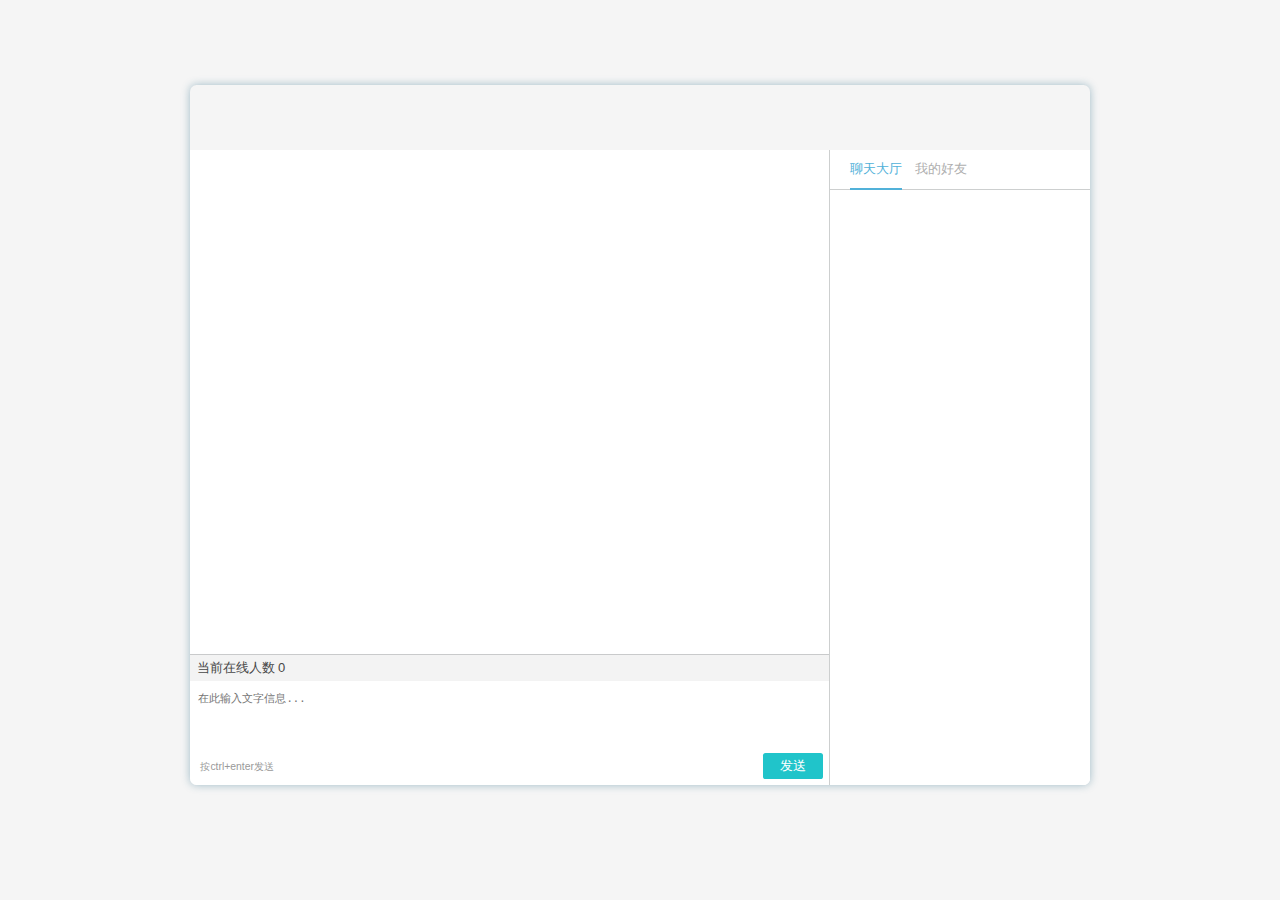
==== commit 3700c5a5: "2020/6/1 v1s 答辩版本" ====
--- a/gb-web/src/main/resources/templates/msg2.html
+++ b/gb-web/src/main/resources/templates/msg2.html
@@ -4,7 +4,8 @@
     <meta http-equiv="X-UA-Compatible" content="IE=edge">
     <meta name="format-detection" content="telephone=no">
     <meta http-equiv="X-UA-Compatible" content="IE=edge,chrome=1">
-    <meta name="viewport" content="width=device-width, initial-scale=1.0, user-scalable=0, minimum-scale=1.0, maximum-scale=1.0">
+    <meta name="viewport"
+          content="width=device-width, initial-scale=1.0, user-scalable=0, minimum-scale=1.0, maximum-scale=1.0">
     <meta name="mobile-web-app-capable" content="yes">
     <meta name="apple-mobile-web-app-capable" content="yes">
     <meta content="yes" name="apple-mobile-web-app-capable">
@@ -18,34 +19,59 @@
     <meta name="x5-fullscreen" content="true">
     <meta name="x5-page-mode" content="app">
     <base target="_blank">
-    <title>会话_聊天机器人</title>
+    <title>消息中心</title>
     <link rel="stylesheet" href="../static/css/chat.css">
     <script src="../static/js/jQuery/jQuery.js"></script>
+    <script src="../static/myjs/msg/msg.js"></script>
+
+    <style type='text/css'>
+        /** 滚动条 **/
+        ::-webkit-scrollbar {
+            width: 1px;
+            height: 5px;
+        }
+
+        ::-webkit-scrollbar-button:vertical {
+            display: none;
+        }
+
+        ::-webkit-scrollbar-track, ::-webkit-scrollbar-corner {
+            background-color: rgba(245,245,245,0);
+        }
+
+        ::-webkit-scrollbar-thumb {
+            border-radius: 0;
+            background-color: rgba(96, 98, 100, .3);
+        }
+
+        ::-webkit-scrollbar-thumb:vertical:hover {
+            background-color: rgba(0, 0, 0, .35);
+        }
+
+        ::-webkit-scrollbar-thumb:vertical:active {
+            background-color: rgba(0, 0, 0, .38);
+        }
+    </style>
 </head>
 <body lang="zh" style="background-color: whitesmoke">
-<div class="abs cover contaniner" >
-    <div class="abs cover pnl" >
-<!--        <div class="top" style="height: 30px">美食家老八</div>-->
+<div class="abs cover contaniner">
+    <div class="abs cover pnl">
+        <!--        <div class="top" style="height: 30px">美食家老八</div>-->
         <div class="abs cover pnl-body" id="pnlBody">
             <div class="abs cover pnl-left">
                 <div class="abs cover pnl-msgs scroll" id="show">
-                    <div class="msg min time" id="histStart">加载历史消息</div>
-                    <div class="pnl-list" id="hists">
-                        <!-- 历史消息 -->
-                    </div>
+<!--                    <div class="msg min time" id="histStart">你进入房间...</div>-->
+<!--                    <div class="pnl-list" id="hists">-->
+<!--                        &lt;!&ndash; 历史消息 &ndash;&gt;-->
+<!--                    </div>-->
                     <div class="pnl-list" id="msgs">
-                        <div class="msg robot">
-                            <div class="msg-left" >
-                                <div class="msg-host photo" title="机器人" style="background-image: url(https://s1.ax1x.com/2020/04/06/GsWKDH.jpg)"></div>
-                                <div class="msg-ball" title="今天 17:52:06">你好，我是只能打字的聊天机器人                <br><br>您是想要了解哪些方面呢？</div>
-                            </div>
-                        </div>
-                        <div class="msg guest">
-                            <div class="msg-right">
-                                <div class="msg-host headDefault"></div>
-                                <div class="msg-ball" title="今天 17:52:06">你好</div>
-                            </div>
-                        </div>
+<!--                        <div class="msg robot">-->
+<!--                            <div class="msg-left" worker="&nbsp;系统提示">-->
+<!--                                <div class="msg-host photo" title="机器人"-->
+<!--                                     style="background-image: url(https://s1.ax1x.com/2020/04/06/GsWKDH.jpg)" ></div>-->
+<!--                                <div class="msg-ball" >欢迎来到聊天大厅</div>-->
+<!--                            </div>-->
+<!--                        </div>-->
                     </div>
                     <div class="pnl-list hide" id="unreadLine">
                         <div class="msg min time unread">未读消息</div>
@@ -53,11 +79,16 @@
                 </div>
                 <div class="abs bottom pnl-text">
                     <div class="abs top pnl-warn" id="pnlWarn">
-                        <div class="fl btns rel pnl-warn-free">
-                            <img src="https://s1.ax1x.com/2020/04/06/GsWKDH.jpg" class="kh warn-btn" title="表情" id="emojiBtn" />
-                            <img src="https://s1.ax1x.com/2020/04/06/GsWKDH.jpg" class="kh warn-btn" title="截屏" id="emojiBtn" />
-                            <img src="https://s1.ax1x.com/2020/04/06/GsWKDH.jpg" class="kh warn-btn" title="图片" id="emojiBtn" />
-                            <img src="https://s1.ax1x.com/2020/04/06/GsWKDH.jpg" class="kh warn-btn" title="保存" id="emojiBtn" />
+                        <div class="fl btns rel pnl-warn-free" id="currentNum">
+<!--                            <img src="https://s1.ax1x.com/2020/04/06/GsWKDH.jpg" class="kh warn-btn" title="表情"-->
+<!--                                 id="emojiBtn"/>-->
+<!--                            <img src="https://s1.ax1x.com/2020/04/06/GsWKDH.jpg" class="kh warn-btn" title="截屏"-->
+<!--                                 id="emojiBtn"/>-->
+<!--                            <img src="https://s1.ax1x.com/2020/04/06/GsWKDH.jpg" class="kh warn-btn" title="图片"-->
+<!--                                 id="emojiBtn"/>-->
+<!--                            <img src="https://s1.ax1x.com/2020/04/06/GsWKDH.jpg" class="kh warn-btn" title="保存"-->
+<!--                                 id="emojiBtn"/>-->
+                            当前在线人数 0
                         </div>
                     </div>
                     <div class="abs cover pnl-input">
@@ -66,8 +97,10 @@
                             <ul class="atcom" id="atcom"></ul>
                         </div>
                     </div>
-                    <div class="abs br pnl-btn" id="submit" style="background-color: rgb(32, 196, 202); color: rgb(255, 255, 255);" onclick="SendMsg()">发送</div>
-                    <div class="pnl-support" id="copyright"><a>按enter发送</a></div>
+                    <div class="abs br pnl-btn" id="submit"
+                         style="background-color: rgb(32, 196, 202); color: rgb(255, 255, 255);" onclick="SendMsg()">发送
+                    </div>
+                    <div class="pnl-support" id="copyright"><a>按ctrl+enter发送</a></div>
                 </div>
             </div>
             <div class="abs right pnl-right">
@@ -93,59 +126,170 @@
     </div>
 </div>
 <script type="text/javascript">
-    let hh =false;
+    /*
+       ctrl + enter 发送
+   */
+    $(window).keydown(function (event) {
+        // 监听esc键退出全屏
+        if (event.keyCode === 27) {
+
+        }
+        // 监听 Ctrl + Enter 可全屏查看
+        if (event.ctrlKey && event.keyCode === 13) {
+            SendMsg();
+        }
+    });
+
+    let text = document.getElementById("text");
+    $(function () {
+        document.getElementById("text").focus();
+        text.value = "";
+    })
+
     // 发送信息
-    function SendMsg()
-    {
-        if (hh) {
-            receiveMsg();
-            hh= !hh;
-            return;
-        }
-        hh= !hh;
-
-        var text = document.getElementById("text");
-        if (text.value == "" || text.value == null)
-        {
-        }
-        else
-        {
-            AddMsg('default', SendMsgDispose(text.value));
-            text.value = "";
-        }
-    }
-    function receiveMsg() {
-        AddMsg('美食家老八', SendMsgDispose(text.value));
-    }
-    // 发送的信息处理
-    function SendMsgDispose(detail)
-    {
+    function SendMsg() {
+        if (text.value !== "" && text.value != null) {
+            if (isConnect) {
+                messageSocket.send(text.value);
+                AddMsg('default', filterContent(text.value), new Date().toLocaleString(), user.img);
+            } else {
+                alert("系统繁忙");
+            }
+        }
+        text.value = "";
+    }
+
+    // 发送的信息处理 过滤空字符
+    function filterContent(detail) {
+        if (detail.replace("\n", '') === '') {
+            return '';
+        }
+        if (detail.replace(" ", '') === '') {
+            return '';
+        }
         detail = detail.replace("\n", "<br>").replace(" ", "&nbsp;")
         return detail;
     }
 
-    // 增加信息
-    function AddMsg(user,content)
-    {
-        var str = CreadMsg(user, content);
-        var msgs = document.getElementById("msgs");
-        msgs.innerHTML = msgs.innerHTML + str;
-    }
+
+    /*
+        增加信息
+        user === me_user 为自己的消息 否则为别人的消息 title和 img有默认值
+     */
+    function AddMsg(user, content, title, img) {
+        if (content === null || content === '') {
+            alert("请输入消息");
+            return;
+        }
+        let str = creadMsg(user, content, title, img);
+        addStrToMessage(str);
+    }
+
+    function addStrToMessage(str) {
+        $("#msgs").append(str);
+        let e=document.getElementById("show");
+        e.scrollTop=e.scrollHeight;
+    }
+
+    //我
+    let me_user = 'default';
 
     // 生成内容
-    function CreadMsg(user, content)
-    {
-        var str = "";
-        if(user == 'default')
-        {
-            str = "<div class=\"msg guest\"><div class=\"msg-right\"><div class=\"msg-host headDefault\"></div><div class=\"msg-ball\" title=\"今天 17:52:06\">" + content +"</div></div></div>"
-        }
-        else
-        {
-            str = "<div class=\"msg robot\"><div class=\"msg-left\" worker=\"" + user + "\"><div class=\"msg-host photo\" style=\"background-image: url(https://s1.ax1x.com/2020/04/06/GsWKDH.jpg)\"></div><div class=\"msg-ball\" title=\"今天 17:52:06\">" + content + "</div></div></div>";
+    function creadMsg(user, content, title, img) {
+        let str;
+        if (title == null) {
+            title = new Date().toLocaleString();
+        }
+        if (img == null) {
+            img = 'https://s1.ax1x.com/2020/04/06/GsWKDH.jpg';
+        }
+        if (user === me_user) {
+            str = "<div class=\"msg guest\"><div class=\"msg-right\"><div class=\"msg-host photo\" " +
+                "style=\"background-image: url("+img+")\"></div><div class=\"msg-ball\" title=\""+ title +"\">" + content + "</div></div></div>";
+        } else {
+            str = "<div class=\"msg robot\"><div class=\"msg-left\" worker=\"&nbsp;" + user + "\"><div class=\"msg-host photo\" " +
+                "style=\"background-image: url("+img+")\"></div><div class=\"msg-ball\" title=\""+ title +"\">" + content + "</div></div></div>";
         }
         return str;
     }
+
+    var chat_type = 0; // 聊天大厅 否则为用户id
+
+    $(function () {
+        if(messagePageLoadUser()) {
+            connectMessageWebSocket();
+        }
+    })
+    var base_url = "http://localhost:8080";
+    var user;
+    function messagePageLoadUser() {
+        let isSuccess = false;
+        $.ajax({
+            async: false,
+            type: "GET",
+            url: base_url + "/user/load",
+            xhrFields: {withCredentials: true},	//前端适配：允许session跨域
+            crossDomain: true,
+            data: {},
+            dataType: "json",
+            success: function (res) {
+                if (res.success) {
+                    user = res.data;
+                    isSuccess = true;
+                } else {
+                    alert(res.msg);
+                }
+            },
+            error: function () {
+                alert("系统繁忙");
+            }
+        });
+        return isSuccess;
+    }
+
+    var isConnect = false;
+    var messageSocket;
+
+    function connectMessageWebSocket() {
+        if (typeof (WebSocket) == "undefined") {
+            alert("您的浏览器不支持，建议使用谷歌浏览器");
+            return;
+        }
+        let socketUrl = base_url + "/socket/square/message/" + user.id;
+        socketUrl = socketUrl.replace("https", "ws").replace("http", "ws");
+        messageSocket = new WebSocket(socketUrl);
+        //打开事件
+        messageSocket.onopen = function () {
+            console.log("进入连接");
+            isConnect = true;
+        };
+        //获得消息事件
+        messageSocket.onmessage = function (msg) {
+            console.log("来消息了：" + msg);
+            let data = JSON.parse(msg.data);
+
+            $("#currentNum").html("当前在线人数&nbsp;" + data.num);
+
+            if (data.messageType === 1 || data.messageType === 2) {
+                addStrToMessage("<div class=\"msg min time\" id=\"histStart\">" + data.message + "</div>")
+            }
+            if (data.messageType === 3) {
+                AddMsg(data.userDO.userName, filterContent(data.message), new Date(data.time).toLocaleString(), data.userDO.img);
+            }
+        };
+        //关闭事件
+        messageSocket.onclose = function () {
+            console.log("会话已关闭");
+            isConnect = false;
+        };
+
+        //发生了错误事件
+        messageSocket.onerror = function () {
+            console.log("websocket发生了错误");
+            isConnect = false;
+        }
+    }
+
 </script>
 </body>
 </html>--- a/gb-web/src/main/resources/static/css/chat.css
+++ b/gb-web/src/main/resources/static/css/chat.css
@@ -4255,5 +4255,5 @@
 .headDefault{
     background-color:transparent !important;
     border-radius:5px;
-    background-image: url(https://s1.ax1x.com/2020/04/06/GsWKDH.jpg);
-}
+    background-image: url(https://ss3.bdstatic.com/70cFv8Sh_Q1YnxGkpoWK1HF6hhy/it/u=3526202015,3837950978&fm=26&gp=0.jpg);
+}
